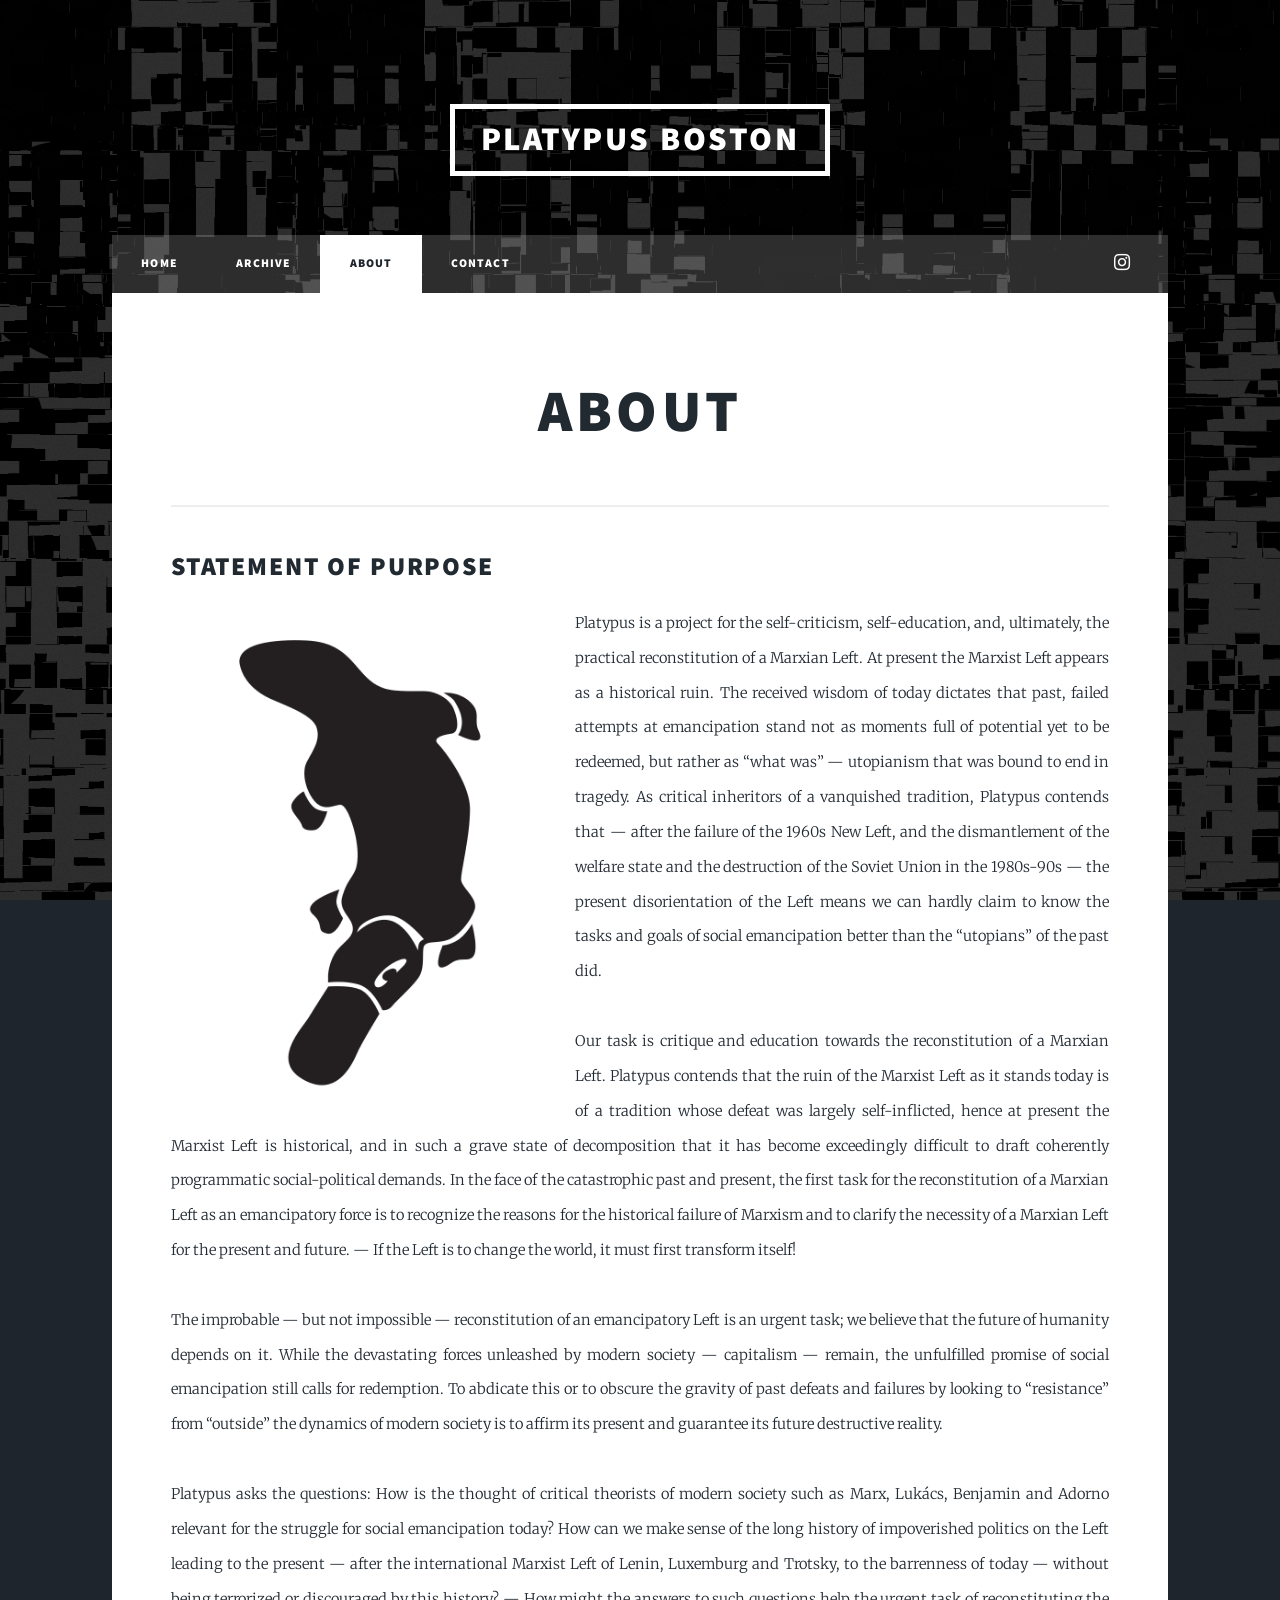
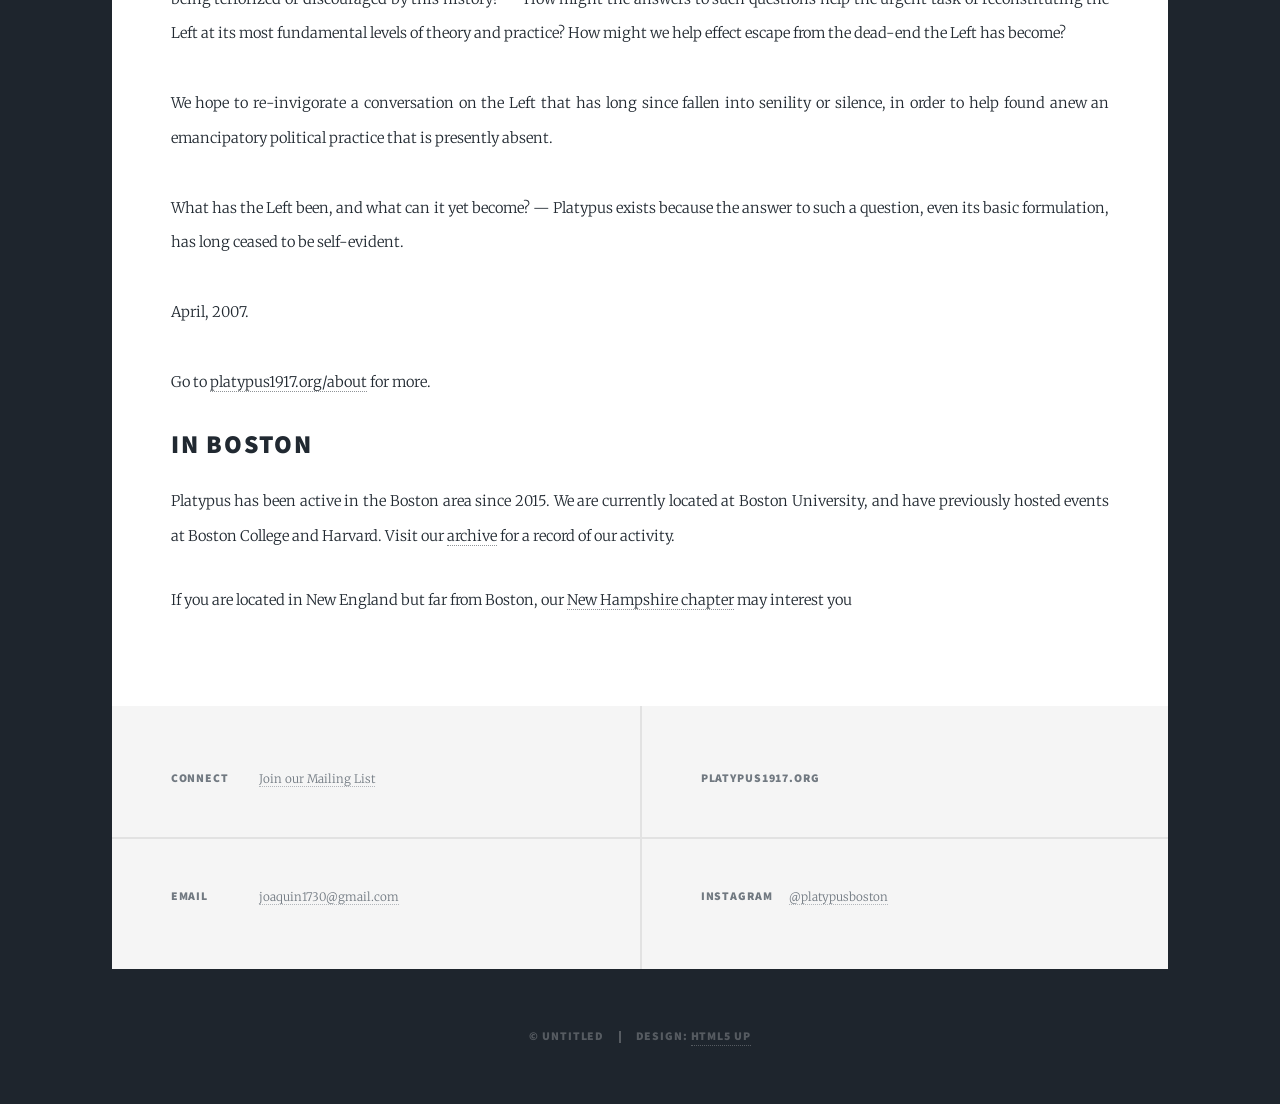
==== docs/about.html @ 0a71e9c9 "updated everything" ====
<!DOCTYPE HTML>
<!--
	Massively by HTML5 UP
	html5up.net | @ajlkn
	Free for personal and commercial use under the CCA 3.0 license (html5up.net/license)
-->
<html>
	<head>
		<title>Platypus Boston</title>
		<meta charset="utf-8" />
		<meta name="viewport" content="width=device-width, initial-scale=1, user-scalable=no" />
		<link rel="stylesheet" href="assets/css/main.css" />
		<noscript><link rel="stylesheet" href="assets/css/noscript.css" /></noscript>
		<link rel="icon" type="image/png" href="images/logo.png" />
	</head>
	<body class="is-preload">

		<!-- Wrapper -->
			<div id="wrapper">

				<!-- Header -->
					<header id="header">
						<a href="index.html" class="logo">Platypus Boston</a>
					</header>

				<!-- Nav -->
					<nav id="nav">
						<ul class="links">
							<li><a href="index.html">Home</a></li>
							<li><a href="archive1.html">Archive</a></li>
							<li class="active"><a href="about.html">About</a></li>
							<li><a href="contact.html">Contact</a></li>
						</ul>
						<ul class="icons">
							<li><a href="https://www.instagram.com/platypusboston/" class="icon brands fa-instagram"><span class="label">Instagram</span></a></li>
						</ul>
					</nav>

				<!-- Main -->
					<div id="main">

						<!-- Post -->
							<section class="post">
								<header class="major">
									<h1>About</h1>
								</header>
								<hr />
								<h2>Statement of Purpose</h2>
								<p>
									<span class="image left"><img src="images/logo.png" alt="" /></span>
									Platypus is a project for the self-criticism, self-education, and, ultimately, 
									the practical reconstitution of a Marxian Left. At present the Marxist Left 
									appears as a historical ruin. The received wisdom of today dictates that past,
									failed attempts at emancipation stand not as moments full of potential yet to 
									be redeemed, but rather as “what was” — utopianism that was bound to end in 
									tragedy. As critical inheritors of a vanquished tradition, Platypus contends 
									that — after the failure of the 1960s New Left, and the dismantlement of the 
									welfare state and the destruction of the Soviet Union in the 1980s-90s — the 
									present disorientation of the Left means we can hardly claim to know the tasks 
									and goals of social emancipation better than the “utopians” of the past did.
									</br></br>
									Our task is critique and education towards the reconstitution of a Marxian Left.
									Platypus contends that the ruin of the Marxist Left as it stands today is of a 
									tradition whose defeat was largely self-inflicted, hence at present the Marxist
									Left is historical, and in such a grave state of decomposition that it has 
									become exceedingly difficult to draft coherently programmatic social-political
									demands. In the face of the catastrophic past and present, the first task for
									the reconstitution of a Marxian Left as an emancipatory force is to 
									recognize the reasons for the historical failure of Marxism and to clarify 
									the necessity of a Marxian Left for the present and future. — If the Left is 
									to change the world, it must first transform itself!
									</br></br>
									The improbable — but not impossible — reconstitution of an emancipatory Left is
									an urgent task; we believe that the future of humanity depends on it. While the
									devastating forces unleashed by modern society — capitalism — remain, the 
									unfulfilled promise of social emancipation still calls for redemption. To 
									abdicate this or to obscure the gravity of past defeats and failures by looking 
									to “resistance” from “outside” the dynamics of modern society is to affirm its 
									present and guarantee its future destructive reality.
									</br></br>
									Platypus asks the questions: How is the thought of critical theorists of modern 
									society such as Marx, Lukács, Benjamin and Adorno relevant for the struggle for 
									social emancipation today? How can we make sense of the long history of 
									impoverished politics on the Left leading to the present — after the 
									international Marxist Left of Lenin, Luxemburg and Trotsky, to the barrenness of 
									today — without being terrorized or discouraged by this history? — How might the 
									answers to such questions help the urgent task of reconstituting the Left at its 
									most fundamental levels of theory and practice? How might we help effect escape 
									from the dead-end the Left has become?
									</br></br>
									We hope to re-invigorate a conversation on the Left that has long since fallen 
									into senility or silence, in order to help found anew an emancipatory political 
									practice that is presently absent.
									</br></br>
									What has the Left been, and what can it yet become? — Platypus exists because 
									the answer to such a question, even its basic formulation, has long ceased to be 
									self-evident.
									</br></br>
									April, 2007.
									</br></br>
									Go to <a href="https://https://platypus1917.org/about/">platypus1917.org/about</a> for more.
								</p>
								<h2>In Boston</h2>
								<p>Platypus has been active in the Boston area since 2015. We are currently located at Boston University, and have previously hosted events at Boston College and Harvard. Visit our <a href="archive1.html">archive</a> for a record of our activity.</p>
								<p>If you are located in New England but far from Boston, our <a href="https://www.instagram.com/platypusunh/">New Hampshire chapter</a> may interest you</p>
							</section>

					</div>

				<!-- Footer -->
					<footer id="footer">
						<section class="split contact">
							<section>
								<h3>Connect</h3>
								<p><a href="https://docs.google.com/forms/d/e/1FAIpQLSc48A53ioYq2Q9pGoOkRkRaK0dn1sQ_l1pMJr7D8Q74DlkW-g/viewform?usp=dialog">Join our Mailing List</a></p>
							</section>
							<section>
								<h3>Email</h3>
								<p><a href="mailto:joaquin1730@gmail.com">joaquin1730@gmail.com</a></p>
							</section>
						</section>
						<section class="split contact">
							<section>
								<h3><a href="https://platypus1917.org/">platypus1917.org</a></h3>
								<p><br /></p>
							</section>
							<section>
								<h3>Instagram</h3>
								<p><a href="https://www.instagram.com/platypusboston/">@platypusboston</a></p>
							</section>
						</section>
					</footer>

				<!-- Copyright -->
					<div id="copyright">
						<ul><li>&copy; Untitled</li><li>Design: <a href="https://html5up.net">HTML5 UP</a></li></ul>
					</div>

			</div>

		<!-- Scripts -->
			<script src="assets/js/jquery.min.js"></script>
			<script src="assets/js/jquery.scrollex.min.js"></script>
			<script src="assets/js/jquery.scrolly.min.js"></script>
			<script src="assets/js/browser.min.js"></script>
			<script src="assets/js/breakpoints.min.js"></script>
			<script src="assets/js/util.js"></script>
			<script src="assets/js/main.js"></script>

	</body>
</html>
---- docs/assets/css/main.css ----
@import url(fontawesome-all.min.css);
@import url("https://fonts.googleapis.com/css?family=Merriweather:300,700,300italic,700italic|Source+Sans+Pro:900");

/*
	Massively by HTML5 UP
	html5up.net | @ajlkn
	Free for personal and commercial use under the CCA 3.0 license (html5up.net/license)
*/

html, body, div, span, applet, object,
iframe, h1, h2, h3, h4, h5, h6, p, blockquote,
pre, a, abbr, acronym, address, big, cite,
code, del, dfn, em, img, ins, kbd, q, s, samp,
small, strike, strong, sub, sup, tt, var, b,
u, i, center, dl, dt, dd, ol, ul, li, fieldset,
form, label, legend, table, caption, tbody,
tfoot, thead, tr, th, td, article, aside,
canvas, details, embed, figure, figcaption,
footer, header, hgroup, menu, nav, output, ruby,
section, summary, time, mark, audio, video {
	margin: 0;
	padding: 0;
	border: 0;
	font-size: 100%;
	font: inherit;
	vertical-align: baseline;}

article, aside, details, figcaption, figure,
footer, header, hgroup, menu, nav, section {
	display: block;}

body {
	line-height: 1;
}

ol, ul {
	list-style: none;
}

blockquote, q {
	quotes: none;
}

	blockquote:before, blockquote:after, q:before, q:after {
		content: '';
		content: none;
	}

table {
	border-collapse: collapse;
	border-spacing: 0;
}

body {
	-webkit-text-size-adjust: none;
}

mark {
	background-color: transparent;
	color: inherit;
}

input::-moz-focus-inner {
	border: 0;
	padding: 0;
}

input, select, textarea {
	-moz-appearance: none;
	-webkit-appearance: none;
	-ms-appearance: none;
	appearance: none;
}

/* Basic */

	@-ms-viewport {
		width: device-width;
	}

	body {
		-ms-overflow-style: scrollbar;
	}

	@media screen and (max-width: 480px) {

		html, body {
			min-width: 320px;
		}

	}

	html {
		box-sizing: border-box;
	}

	*, *:before, *:after {
		box-sizing: inherit;
	}

	body {
		background-color: #1e252d;
	}

		body.is-preload *, body.is-preload *:before, body.is-preload *:after {
			-moz-animation: none !important;
			-webkit-animation: none !important;
			-ms-animation: none !important;
			animation: none !important;
			-moz-transition: none !important;
			-webkit-transition: none !important;
			-ms-transition: none !important;
			transition: none !important;
		}

/* Type */

	html {
		font-size: 16pt;
	}

		@media screen and (max-width: 1680px) {

			html {
				font-size: 12pt;
			}

		}

		@media screen and (max-width: 1280px) {

			html {
				font-size: 11pt;
			}

		}

		@media screen and (max-width: 360px) {

			html {
				font-size: 10pt;
			}

		}

	body {
		color: #212931;
	}

	body, input, select, textarea {
		font-family: "Merriweather", Georgia, serif;
		font-weight: 300;
		font-size: 1rem;
		line-height: 2.375;
	}

	a {
		-moz-transition: color 0.2s ease-in-out, background-color 0.2s ease-in-out, border-color 0.2s ease-in-out, box-shadow 0.2s ease-in-out;
		-webkit-transition: color 0.2s ease-in-out, background-color 0.2s ease-in-out, border-color 0.2s ease-in-out, box-shadow 0.2s ease-in-out;
		-ms-transition: color 0.2s ease-in-out, background-color 0.2s ease-in-out, border-color 0.2s ease-in-out, box-shadow 0.2s ease-in-out;
		transition: color 0.2s ease-in-out, background-color 0.2s ease-in-out, border-color 0.2s ease-in-out, box-shadow 0.2s ease-in-out;
		border-bottom: dotted 1px;
		text-decoration: none;
	}

		a:hover {
			border-bottom-color: transparent;
		}

	strong, b {
		font-weight: 600;
	}

	em, i {
		font-style: italic;
	}

	p {
		text-align: justify;
		margin: 0 0 2rem 0;
	}

	h1, h2, h3, h4, h5, h6 {
		font-family: "Source Sans Pro", Helvetica, sans-serif;
		font-weight: 900;
		line-height: 1.5;
		letter-spacing: 0.075em;
		text-transform: uppercase;
		margin: 0 0 1rem 0;
	}

		h1 a, h2 a, h3 a, h4 a, h5 a, h6 a {
			border-bottom: 0;
			color: inherit;
			text-decoration: none;
		}

	h1 {
		font-size: 4rem;
		line-height: 1.1;
		margin: 0 0 2rem 0;
	}

	h2 {
		font-size: 1.75rem;
		line-height: 1.3;
		margin: 0 0 1.5rem 0;
	}

	h3 {
		font-size: 1.25rem;
		margin: 0 0 1.5rem 0;
	}

	h4 {
		font-size: 1rem;
	}

	h5 {
		font-size: 0.9rem;
	}

	h6 {
		font-size: 0.8rem;
	}

	sub {
		font-size: 0.8rem;
		position: relative;
		top: 0.5rem;
	}

	sup {
		font-size: 0.8rem;
		position: relative;
		top: -0.5rem;
	}

	blockquote {
		border-left: solid 4px;
		font-style: italic;
		margin: 0 0 2rem 0;
		padding: 0.5rem 0 0.5rem 2rem;
	}

	code {
		border: solid 2px;
		font-family: "Courier New", monospace;
		font-size: 0.9rem;
		margin: 0 0.25rem;
		padding: 0.25rem 0.65rem;
	}

	pre {
		-webkit-overflow-scrolling: touch;
		font-family: "Courier New", monospace;
		font-size: 0.9rem;
		margin: 0 0 2rem 0;
	}

		pre code {
			display: block;
			line-height: 1.75;
			padding: 1rem 1.5rem;
			overflow-x: auto;
		}

	hr {
		border: 0;
		border-bottom: solid 2px;
		margin: 3rem 0;
	}

		hr.major {
			margin: 5rem 0;
		}

	.align-left {
		text-align: left;
	}

	.align-center {
		text-align: center;
	}

	.align-right {
		text-align: right;
	}

	input, select, textarea {
		color: #212931;
	}

	a {
		color: #212931;
		border-bottom-color: rgba(33, 41, 49, 0.5);
	}

		a:hover {
			border-bottom-color: transparent;
			color: #18bfef !important;
		}

	strong, b {
		color: #212931;
	}

	h1, h2, h3, h4, h5, h6 {
		color: #212931;
	}

	blockquote {
		border-left-color: #eeeeee;
	}

	code {
		background: rgba(220, 220, 220, 0.25);
		border-color: #eeeeee;
	}

	hr {
		border-bottom-color: #eeeeee;
	}

/* Row */

	.row {
		display: flex;
		flex-wrap: wrap;
		box-sizing: border-box;
		align-items: stretch;
	}

		.row > * {
			box-sizing: border-box;
		}

		.row.gtr-uniform > * > :last-child {
			margin-bottom: 0;
		}

		.row.aln-left {
			justify-content: flex-start;
		}

		.row.aln-center {
			justify-content: center;
		}

		.row.aln-right {
			justify-content: flex-end;
		}

		.row.aln-top {
			align-items: flex-start;
		}

		.row.aln-middle {
			align-items: center;
		}

		.row.aln-bottom {
			align-items: flex-end;
		}

		.row > .imp {
			order: -1;
		}

		.row > .col-1 {
			width: 8.33333%;
		}

		.row > .off-1 {
			margin-left: 8.33333%;
		}

		.row > .col-2 {
			width: 16.66667%;
		}

		.row > .off-2 {
			margin-left: 16.66667%;
		}

		.row > .col-3 {
			width: 25%;
		}

		.row > .off-3 {
			margin-left: 25%;
		}

		.row > .col-4 {
			width: 33.33333%;
		}

		.row > .off-4 {
			margin-left: 33.33333%;
		}

		.row > .col-5 {
			width: 41.66667%;
		}

		.row > .off-5 {
			margin-left: 41.66667%;
		}

		.row > .col-6 {
			width: 50%;
		}

		.row > .off-6 {
			margin-left: 50%;
		}

		.row > .col-7 {
			width: 58.33333%;
		}

		.row > .off-7 {
			margin-left: 58.33333%;
		}

		.row > .col-8 {
			width: 66.66667%;
		}

		.row > .off-8 {
			margin-left: 66.66667%;
		}

		.row > .col-9 {
			width: 75%;
		}

		.row > .off-9 {
			margin-left: 75%;
		}

		.row > .col-10 {
			width: 83.33333%;
		}

		.row > .off-10 {
			margin-left: 83.33333%;
		}

		.row > .col-11 {
			width: 91.66667%;
		}

		.row > .off-11 {
			margin-left: 91.66667%;
		}

		.row > .col-12 {
			width: 100%;
		}

		.row > .off-12 {
			margin-left: 100%;
		}

		.row.gtr-0 {
			margin-top: 0;
			margin-left: 0rem;
		}

			.row.gtr-0 > * {
				padding: 0 0 0 0rem;
			}

			.row.gtr-0.gtr-uniform {
				margin-top: 0rem;
			}

				.row.gtr-0.gtr-uniform > * {
					padding-top: 0rem;
				}

		.row.gtr-25 {
			margin-top: 0;
			margin-left: -0.375rem;
		}

			.row.gtr-25 > * {
				padding: 0 0 0 0.375rem;
			}

			.row.gtr-25.gtr-uniform {
				margin-top: -0.375rem;
			}

				.row.gtr-25.gtr-uniform > * {
					padding-top: 0.375rem;
				}

		.row.gtr-50 {
			margin-top: 0;
			margin-left: -0.75rem;
		}

			.row.gtr-50 > * {
				padding: 0 0 0 0.75rem;
			}

			.row.gtr-50.gtr-uniform {
				margin-top: -0.75rem;
			}

				.row.gtr-50.gtr-uniform > * {
					padding-top: 0.75rem;
				}

		.row {
			margin-top: 0;
			margin-left: -1.5rem;
		}

			.row > * {
				padding: 0 0 0 1.5rem;
			}

			.row.gtr-uniform {
				margin-top: -1.5rem;
			}

				.row.gtr-uniform > * {
					padding-top: 1.5rem;
				}

		.row.gtr-150 {
			margin-top: 0;
			margin-left: -2.25rem;
		}

			.row.gtr-150 > * {
				padding: 0 0 0 2.25rem;
			}

			.row.gtr-150.gtr-uniform {
				margin-top: -2.25rem;
			}

				.row.gtr-150.gtr-uniform > * {
					padding-top: 2.25rem;
				}

		.row.gtr-200 {
			margin-top: 0;
			margin-left: -3rem;
		}

			.row.gtr-200 > * {
				padding: 0 0 0 3rem;
			}

			.row.gtr-200.gtr-uniform {
				margin-top: -3rem;
			}

				.row.gtr-200.gtr-uniform > * {
					padding-top: 3rem;
				}

		@media screen and (max-width: 1680px) {

			.row {
				display: flex;
				flex-wrap: wrap;
				box-sizing: border-box;
				align-items: stretch;
			}

				.row > * {
					box-sizing: border-box;
				}

				.row.gtr-uniform > * > :last-child {
					margin-bottom: 0;
				}

				.row.aln-left {
					justify-content: flex-start;
				}

				.row.aln-center {
					justify-content: center;
				}

				.row.aln-right {
					justify-content: flex-end;
				}

				.row.aln-top {
					align-items: flex-start;
				}

				.row.aln-middle {
					align-items: center;
				}

				.row.aln-bottom {
					align-items: flex-end;
				}

				.row > .imp-xlarge {
					order: -1;
				}

				.row > .col-1-xlarge {
					width: 8.33333%;
				}

				.row > .off-1-xlarge {
					margin-left: 8.33333%;
				}

				.row > .col-2-xlarge {
					width: 16.66667%;
				}

				.row > .off-2-xlarge {
					margin-left: 16.66667%;
				}

				.row > .col-3-xlarge {
					width: 25%;
				}

				.row > .off-3-xlarge {
					margin-left: 25%;
				}

				.row > .col-4-xlarge {
					width: 33.33333%;
				}

				.row > .off-4-xlarge {
					margin-left: 33.33333%;
				}

				.row > .col-5-xlarge {
					width: 41.66667%;
				}

				.row > .off-5-xlarge {
					margin-left: 41.66667%;
				}

				.row > .col-6-xlarge {
					width: 50%;
				}

				.row > .off-6-xlarge {
					margin-left: 50%;
				}

				.row > .col-7-xlarge {
					width: 58.33333%;
				}

				.row > .off-7-xlarge {
					margin-left: 58.33333%;
				}

				.row > .col-8-xlarge {
					width: 66.66667%;
				}

				.row > .off-8-xlarge {
					margin-left: 66.66667%;
				}

				.row > .col-9-xlarge {
					width: 75%;
				}

				.row > .off-9-xlarge {
					margin-left: 75%;
				}

				.row > .col-10-xlarge {
					width: 83.33333%;
				}

				.row > .off-10-xlarge {
					margin-left: 83.33333%;
				}

				.row > .col-11-xlarge {
					width: 91.66667%;
				}

				.row > .off-11-xlarge {
					margin-left: 91.66667%;
				}

				.row > .col-12-xlarge {
					width: 100%;
				}

				.row > .off-12-xlarge {
					margin-left: 100%;
				}

				.row.gtr-0 {
					margin-top: 0;
					margin-left: 0rem;
				}

					.row.gtr-0 > * {
						padding: 0 0 0 0rem;
					}

					.row.gtr-0.gtr-uniform {
						margin-top: 0rem;
					}

						.row.gtr-0.gtr-uniform > * {
							padding-top: 0rem;
						}

				.row.gtr-25 {
					margin-top: 0;
					margin-left: -0.375rem;
				}

					.row.gtr-25 > * {
						padding: 0 0 0 0.375rem;
					}

					.row.gtr-25.gtr-uniform {
						margin-top: -0.375rem;
					}

						.row.gtr-25.gtr-uniform > * {
							padding-top: 0.375rem;
						}

				.row.gtr-50 {
					margin-top: 0;
					margin-left: -0.75rem;
				}

					.row.gtr-50 > * {
						padding: 0 0 0 0.75rem;
					}

					.row.gtr-50.gtr-uniform {
						margin-top: -0.75rem;
					}

						.row.gtr-50.gtr-uniform > * {
							padding-top: 0.75rem;
						}

				.row {
					margin-top: 0;
					margin-left: -1.5rem;
				}

					.row > * {
						padding: 0 0 0 1.5rem;
					}

					.row.gtr-uniform {
						margin-top: -1.5rem;
					}

						.row.gtr-uniform > * {
							padding-top: 1.5rem;
						}

				.row.gtr-150 {
					margin-top: 0;
					margin-left: -2.25rem;
				}

					.row.gtr-150 > * {
						padding: 0 0 0 2.25rem;
					}

					.row.gtr-150.gtr-uniform {
						margin-top: -2.25rem;
					}

						.row.gtr-150.gtr-uniform > * {
							padding-top: 2.25rem;
						}

				.row.gtr-200 {
					margin-top: 0;
					margin-left: -3rem;
				}

					.row.gtr-200 > * {
						padding: 0 0 0 3rem;
					}

					.row.gtr-200.gtr-uniform {
						margin-top: -3rem;
					}

						.row.gtr-200.gtr-uniform > * {
							padding-top: 3rem;
						}

		}

		@media screen and (max-width: 1280px) {

			.row {
				display: flex;
				flex-wrap: wrap;
				box-sizing: border-box;
				align-items: stretch;
			}

				.row > * {
					box-sizing: border-box;
				}

				.row.gtr-uniform > * > :last-child {
					margin-bottom: 0;
				}

				.row.aln-left {
					justify-content: flex-start;
				}

				.row.aln-center {
					justify-content: center;
				}

				.row.aln-right {
					justify-content: flex-end;
				}

				.row.aln-top {
					align-items: flex-start;
				}

				.row.aln-middle {
					align-items: center;
				}

				.row.aln-bottom {
					align-items: flex-end;
				}

				.row > .imp-large {
					order: -1;
				}

				.row > .col-1-large {
					width: 8.33333%;
				}

				.row > .off-1-large {
					margin-left: 8.33333%;
				}

				.row > .col-2-large {
					width: 16.66667%;
				}

				.row > .off-2-large {
					margin-left: 16.66667%;
				}

				.row > .col-3-large {
					width: 25%;
				}

				.row > .off-3-large {
					margin-left: 25%;
				}

				.row > .col-4-large {
					width: 33.33333%;
				}

				.row > .off-4-large {
					margin-left: 33.33333%;
				}

				.row > .col-5-large {
					width: 41.66667%;
				}

				.row > .off-5-large {
					margin-left: 41.66667%;
				}

				.row > .col-6-large {
					width: 50%;
				}

				.row > .off-6-large {
					margin-left: 50%;
				}

				.row > .col-7-large {
					width: 58.33333%;
				}

				.row > .off-7-large {
					margin-left: 58.33333%;
				}

				.row > .col-8-large {
					width: 66.66667%;
				}

				.row > .off-8-large {
					margin-left: 66.66667%;
				}

				.row > .col-9-large {
					width: 75%;
				}

				.row > .off-9-large {
					margin-left: 75%;
				}

				.row > .col-10-large {
					width: 83.33333%;
				}

				.row > .off-10-large {
					margin-left: 83.33333%;
				}

				.row > .col-11-large {
					width: 91.66667%;
				}

				.row > .off-11-large {
					margin-left: 91.66667%;
				}

				.row > .col-12-large {
					width: 100%;
				}

				.row > .off-12-large {
					margin-left: 100%;
				}

				.row.gtr-0 {
					margin-top: 0;
					margin-left: 0rem;
				}

					.row.gtr-0 > * {
						padding: 0 0 0 0rem;
					}

					.row.gtr-0.gtr-uniform {
						margin-top: 0rem;
					}

						.row.gtr-0.gtr-uniform > * {
							padding-top: 0rem;
						}

				.row.gtr-25 {
					margin-top: 0;
					margin-left: -0.375rem;
				}

					.row.gtr-25 > * {
						padding: 0 0 0 0.375rem;
					}

					.row.gtr-25.gtr-uniform {
						margin-top: -0.375rem;
					}

						.row.gtr-25.gtr-uniform > * {
							padding-top: 0.375rem;
						}

				.row.gtr-50 {
					margin-top: 0;
					margin-left: -0.75rem;
				}

					.row.gtr-50 > * {
						padding: 0 0 0 0.75rem;
					}

					.row.gtr-50.gtr-uniform {
						margin-top: -0.75rem;
					}

						.row.gtr-50.gtr-uniform > * {
							padding-top: 0.75rem;
						}

				.row {
					margin-top: 0;
					margin-left: -1.5rem;
				}

					.row > * {
						padding: 0 0 0 1.5rem;
					}

					.row.gtr-uniform {
						margin-top: -1.5rem;
					}

						.row.gtr-uniform > * {
							padding-top: 1.5rem;
						}

				.row.gtr-150 {
					margin-top: 0;
					margin-left: -2.25rem;
				}

					.row.gtr-150 > * {
						padding: 0 0 0 2.25rem;
					}

					.row.gtr-150.gtr-uniform {
						margin-top: -2.25rem;
					}

						.row.gtr-150.gtr-uniform > * {
							padding-top: 2.25rem;
						}

				.row.gtr-200 {
					margin-top: 0;
					margin-left: -3rem;
				}

					.row.gtr-200 > * {
						padding: 0 0 0 3rem;
					}

					.row.gtr-200.gtr-uniform {
						margin-top: -3rem;
					}

						.row.gtr-200.gtr-uniform > * {
							padding-top: 3rem;
						}

		}

		@media screen and (max-width: 980px) {

			.row {
				display: flex;
				flex-wrap: wrap;
				box-sizing: border-box;
				align-items: stretch;
			}

				.row > * {
					box-sizing: border-box;
				}

				.row.gtr-uniform > * > :last-child {
					margin-bottom: 0;
				}

				.row.aln-left {
					justify-content: flex-start;
				}

				.row.aln-center {
					justify-content: center;
				}

				.row.aln-right {
					justify-content: flex-end;
				}

				.row.aln-top {
					align-items: flex-start;
				}

				.row.aln-middle {
					align-items: center;
				}

				.row.aln-bottom {
					align-items: flex-end;
				}

				.row > .imp-medium {
					order: -1;
				}

				.row > .col-1-medium {
					width: 8.33333%;
				}

				.row > .off-1-medium {
					margin-left: 8.33333%;
				}

				.row > .col-2-medium {
					width: 16.66667%;
				}

				.row > .off-2-medium {
					margin-left: 16.66667%;
				}

				.row > .col-3-medium {
					width: 25%;
				}

				.row > .off-3-medium {
					margin-left: 25%;
				}

				.row > .col-4-medium {
					width: 33.33333%;
				}

				.row > .off-4-medium {
					margin-left: 33.33333%;
				}

				.row > .col-5-medium {
					width: 41.66667%;
				}

				.row > .off-5-medium {
					margin-left: 41.66667%;
				}

				.row > .col-6-medium {
					width: 50%;
				}

				.row > .off-6-medium {
					margin-left: 50%;
				}

				.row > .col-7-medium {
					width: 58.33333%;
				}

				.row > .off-7-medium {
					margin-left: 58.33333%;
				}

				.row > .col-8-medium {
					width: 66.66667%;
				}

				.row > .off-8-medium {
					margin-left: 66.66667%;
				}

				.row > .col-9-medium {
					width: 75%;
				}

				.row > .off-9-medium {
					margin-left: 75%;
				}

				.row > .col-10-medium {
					width: 83.33333%;
				}

				.row > .off-10-medium {
					margin-left: 83.33333%;
				}

				.row > .col-11-medium {
					width: 91.66667%;
				}

				.row > .off-11-medium {
					margin-left: 91.66667%;
				}

				.row > .col-12-medium {
					width: 100%;
				}

				.row > .off-12-medium {
					margin-left: 100%;
				}

				.row.gtr-0 {
					margin-top: 0;
					margin-left: 0rem;
				}

					.row.gtr-0 > * {
						padding: 0 0 0 0rem;
					}

					.row.gtr-0.gtr-uniform {
						margin-top: 0rem;
					}

						.row.gtr-0.gtr-uniform > * {
							padding-top: 0rem;
						}

				.row.gtr-25 {
					margin-top: 0;
					margin-left: -0.375rem;
				}

					.row.gtr-25 > * {
						padding: 0 0 0 0.375rem;
					}

					.row.gtr-25.gtr-uniform {
						margin-top: -0.375rem;
					}

						.row.gtr-25.gtr-uniform > * {
							padding-top: 0.375rem;
						}

				.row.gtr-50 {
					margin-top: 0;
					margin-left: -0.75rem;
				}

					.row.gtr-50 > * {
						padding: 0 0 0 0.75rem;
					}

					.row.gtr-50.gtr-uniform {
						margin-top: -0.75rem;
					}

						.row.gtr-50.gtr-uniform > * {
							padding-top: 0.75rem;
						}

				.row {
					margin-top: 0;
					margin-left: -1.5rem;
				}

					.row > * {
						padding: 0 0 0 1.5rem;
					}

					.row.gtr-uniform {
						margin-top: -1.5rem;
					}

						.row.gtr-uniform > * {
							padding-top: 1.5rem;
						}

				.row.gtr-150 {
					margin-top: 0;
					margin-left: -2.25rem;
				}

					.row.gtr-150 > * {
						padding: 0 0 0 2.25rem;
					}

					.row.gtr-150.gtr-uniform {
						margin-top: -2.25rem;
					}

						.row.gtr-150.gtr-uniform > * {
							padding-top: 2.25rem;
						}

				.row.gtr-200 {
					margin-top: 0;
					margin-left: -3rem;
				}

					.row.gtr-200 > * {
						padding: 0 0 0 3rem;
					}

					.row.gtr-200.gtr-uniform {
						margin-top: -3rem;
					}

						.row.gtr-200.gtr-uniform > * {
							padding-top: 3rem;
						}

		}

		@media screen and (max-width: 736px) {

			.row {
				display: flex;
				flex-wrap: wrap;
				box-sizing: border-box;
				align-items: stretch;
			}

				.row > * {
					box-sizing: border-box;
				}

				.row.gtr-uniform > * > :last-child {
					margin-bottom: 0;
				}

				.row.aln-left {
					justify-content: flex-start;
				}

				.row.aln-center {
					justify-content: center;
				}

				.row.aln-right {
					justify-content: flex-end;
				}

				.row.aln-top {
					align-items: flex-start;
				}

				.row.aln-middle {
					align-items: center;
				}

				.row.aln-bottom {
					align-items: flex-end;
				}

				.row > .imp-small {
					order: -1;
				}

				.row > .col-1-small {
					width: 8.33333%;
				}

				.row > .off-1-small {
					margin-left: 8.33333%;
				}

				.row > .col-2-small {
					width: 16.66667%;
				}

				.row > .off-2-small {
					margin-left: 16.66667%;
				}

				.row > .col-3-small {
					width: 25%;
				}

				.row > .off-3-small {
					margin-left: 25%;
				}

				.row > .col-4-small {
					width: 33.33333%;
				}

				.row > .off-4-small {
					margin-left: 33.33333%;
				}

				.row > .col-5-small {
					width: 41.66667%;
				}

				.row > .off-5-small {
					margin-left: 41.66667%;
				}

				.row > .col-6-small {
					width: 50%;
				}

				.row > .off-6-small {
					margin-left: 50%;
				}

				.row > .col-7-small {
					width: 58.33333%;
				}

				.row > .off-7-small {
					margin-left: 58.33333%;
				}

				.row > .col-8-small {
					width: 66.66667%;
				}

				.row > .off-8-small {
					margin-left: 66.66667%;
				}

				.row > .col-9-small {
					width: 75%;
				}

				.row > .off-9-small {
					margin-left: 75%;
				}

				.row > .col-10-small {
					width: 83.33333%;
				}

				.row > .off-10-small {
					margin-left: 83.33333%;
				}

				.row > .col-11-small {
					width: 91.66667%;
				}

				.row > .off-11-small {
					margin-left: 91.66667%;
				}

				.row > .col-12-small {
					width: 100%;
				}

				.row > .off-12-small {
					margin-left: 100%;
				}

				.row.gtr-0 {
					margin-top: 0;
					margin-left: 0rem;
				}

					.row.gtr-0 > * {
						padding: 0 0 0 0rem;
					}

					.row.gtr-0.gtr-uniform {
						margin-top: 0rem;
					}

						.row.gtr-0.gtr-uniform > * {
							padding-top: 0rem;
						}

				.row.gtr-25 {
					margin-top: 0;
					margin-left: -0.375rem;
				}

					.row.gtr-25 > * {
						padding: 0 0 0 0.375rem;
					}

					.row.gtr-25.gtr-uniform {
						margin-top: -0.375rem;
					}

						.row.gtr-25.gtr-uniform > * {
							padding-top: 0.375rem;
						}

				.row.gtr-50 {
					margin-top: 0;
					margin-left: -0.75rem;
				}

					.row.gtr-50 > * {
						padding: 0 0 0 0.75rem;
					}

					.row.gtr-50.gtr-uniform {
						margin-top: -0.75rem;
					}

						.row.gtr-50.gtr-uniform > * {
							padding-top: 0.75rem;
						}

				.row {
					margin-top: 0;
					margin-left: -1.5rem;
				}

					.row > * {
						padding: 0 0 0 1.5rem;
					}

					.row.gtr-uniform {
						margin-top: -1.5rem;
					}

						.row.gtr-uniform > * {
							padding-top: 1.5rem;
						}

				.row.gtr-150 {
					margin-top: 0;
					margin-left: -2.25rem;
				}

					.row.gtr-150 > * {
						padding: 0 0 0 2.25rem;
					}

					.row.gtr-150.gtr-uniform {
						margin-top: -2.25rem;
					}

						.row.gtr-150.gtr-uniform > * {
							padding-top: 2.25rem;
						}

				.row.gtr-200 {
					margin-top: 0;
					margin-left: -3rem;
				}

					.row.gtr-200 > * {
						padding: 0 0 0 3rem;
					}

					.row.gtr-200.gtr-uniform {
						margin-top: -3rem;
					}

						.row.gtr-200.gtr-uniform > * {
							padding-top: 3rem;
						}

		}

		@media screen and (max-width: 480px) {

			.row {
				display: flex;
				flex-wrap: wrap;
				box-sizing: border-box;
				align-items: stretch;
			}

				.row > * {
					box-sizing: border-box;
				}

				.row.gtr-uniform > * > :last-child {
					margin-bottom: 0;
				}

				.row.aln-left {
					justify-content: flex-start;
				}

				.row.aln-center {
					justify-content: center;
				}

				.row.aln-right {
					justify-content: flex-end;
				}

				.row.aln-top {
					align-items: flex-start;
				}

				.row.aln-middle {
					align-items: center;
				}

				.row.aln-bottom {
					align-items: flex-end;
				}

				.row > .imp-xsmall {
					order: -1;
				}

				.row > .col-1-xsmall {
					width: 8.33333%;
				}

				.row > .off-1-xsmall {
					margin-left: 8.33333%;
				}

				.row > .col-2-xsmall {
					width: 16.66667%;
				}

				.row > .off-2-xsmall {
					margin-left: 16.66667%;
				}

				.row > .col-3-xsmall {
					width: 25%;
				}

				.row > .off-3-xsmall {
					margin-left: 25%;
				}

				.row > .col-4-xsmall {
					width: 33.33333%;
				}

				.row > .off-4-xsmall {
					margin-left: 33.33333%;
				}

				.row > .col-5-xsmall {
					width: 41.66667%;
				}

				.row > .off-5-xsmall {
					margin-left: 41.66667%;
				}

				.row > .col-6-xsmall {
					width: 50%;
				}

				.row > .off-6-xsmall {
					margin-left: 50%;
				}

				.row > .col-7-xsmall {
					width: 58.33333%;
				}

				.row > .off-7-xsmall {
					margin-left: 58.33333%;
				}

				.row > .col-8-xsmall {
					width: 66.66667%;
				}

				.row > .off-8-xsmall {
					margin-left: 66.66667%;
				}

				.row > .col-9-xsmall {
					width: 75%;
				}

				.row > .off-9-xsmall {
					margin-left: 75%;
				}

				.row > .col-10-xsmall {
					width: 83.33333%;
				}

				.row > .off-10-xsmall {
					margin-left: 83.33333%;
				}

				.row > .col-11-xsmall {
					width: 91.66667%;
				}

				.row > .off-11-xsmall {
					margin-left: 91.66667%;
				}

				.row > .col-12-xsmall {
					width: 100%;
				}

				.row > .off-12-xsmall {
					margin-left: 100%;
				}

				.row.gtr-0 {
					margin-top: 0;
					margin-left: 0rem;
				}

					.row.gtr-0 > * {
						padding: 0 0 0 0rem;
					}

					.row.gtr-0.gtr-uniform {
						margin-top: 0rem;
					}

						.row.gtr-0.gtr-uniform > * {
							padding-top: 0rem;
						}

				.row.gtr-25 {
					margin-top: 0;
					margin-left: -0.375rem;
				}

					.row.gtr-25 > * {
						padding: 0 0 0 0.375rem;
					}

					.row.gtr-25.gtr-uniform {
						margin-top: -0.375rem;
					}

						.row.gtr-25.gtr-uniform > * {
							padding-top: 0.375rem;
						}

				.row.gtr-50 {
					margin-top: 0;
					margin-left: -0.75rem;
				}

					.row.gtr-50 > * {
						padding: 0 0 0 0.75rem;
					}

					.row.gtr-50.gtr-uniform {
						margin-top: -0.75rem;
					}

						.row.gtr-50.gtr-uniform > * {
							padding-top: 0.75rem;
						}

				.row {
					margin-top: 0;
					margin-left: -1.5rem;
				}

					.row > * {
						padding: 0 0 0 1.5rem;
					}

					.row.gtr-uniform {
						margin-top: -1.5rem;
					}

						.row.gtr-uniform > * {
							padding-top: 1.5rem;
						}

				.row.gtr-150 {
					margin-top: 0;
					margin-left: -2.25rem;
				}

					.row.gtr-150 > * {
						padding: 0 0 0 2.25rem;
					}

					.row.gtr-150.gtr-uniform {
						margin-top: -2.25rem;
					}

						.row.gtr-150.gtr-uniform > * {
							padding-top: 2.25rem;
						}

				.row.gtr-200 {
					margin-top: 0;
					margin-left: -3rem;
				}

					.row.gtr-200 > * {
						padding: 0 0 0 3rem;
					}

					.row.gtr-200.gtr-uniform {
						margin-top: -3rem;
					}

						.row.gtr-200.gtr-uniform > * {
							padding-top: 3rem;
						}

		}

		@media screen and (max-width: 360px) {

			.row {
				display: flex;
				flex-wrap: wrap;
				box-sizing: border-box;
				align-items: stretch;
			}

				.row > * {
					box-sizing: border-box;
				}

				.row.gtr-uniform > * > :last-child {
					margin-bottom: 0;
				}

				.row.aln-left {
					justify-content: flex-start;
				}

				.row.aln-center {
					justify-content: center;
				}

				.row.aln-right {
					justify-content: flex-end;
				}

				.row.aln-top {
					align-items: flex-start;
				}

				.row.aln-middle {
					align-items: center;
				}

				.row.aln-bottom {
					align-items: flex-end;
				}

				.row > .imp-xxsmall {
					order: -1;
				}

				.row > .col-1-xxsmall {
					width: 8.33333%;
				}

				.row > .off-1-xxsmall {
					margin-left: 8.33333%;
				}

				.row > .col-2-xxsmall {
					width: 16.66667%;
				}

				.row > .off-2-xxsmall {
					margin-left: 16.66667%;
				}

				.row > .col-3-xxsmall {
					width: 25%;
				}

				.row > .off-3-xxsmall {
					margin-left: 25%;
				}

				.row > .col-4-xxsmall {
					width: 33.33333%;
				}

				.row > .off-4-xxsmall {
					margin-left: 33.33333%;
				}

				.row > .col-5-xxsmall {
					width: 41.66667%;
				}

				.row > .off-5-xxsmall {
					margin-left: 41.66667%;
				}

				.row > .col-6-xxsmall {
					width: 50%;
				}

				.row > .off-6-xxsmall {
					margin-left: 50%;
				}

				.row > .col-7-xxsmall {
					width: 58.33333%;
				}

				.row > .off-7-xxsmall {
					margin-left: 58.33333%;
				}

				.row > .col-8-xxsmall {
					width: 66.66667%;
				}

				.row > .off-8-xxsmall {
					margin-left: 66.66667%;
				}

				.row > .col-9-xxsmall {
					width: 75%;
				}

				.row > .off-9-xxsmall {
					margin-left: 75%;
				}

				.row > .col-10-xxsmall {
					width: 83.33333%;
				}

				.row > .off-10-xxsmall {
					margin-left: 83.33333%;
				}

				.row > .col-11-xxsmall {
					width: 91.66667%;
				}

				.row > .off-11-xxsmall {
					margin-left: 91.66667%;
				}

				.row > .col-12-xxsmall {
					width: 100%;
				}

				.row > .off-12-xxsmall {
					margin-left: 100%;
				}

				.row.gtr-0 {
					margin-top: 0;
					margin-left: 0rem;
				}

					.row.gtr-0 > * {
						padding: 0 0 0 0rem;
					}

					.row.gtr-0.gtr-uniform {
						margin-top: 0rem;
					}

						.row.gtr-0.gtr-uniform > * {
							padding-top: 0rem;
						}

				.row.gtr-25 {
					margin-top: 0;
					margin-left: -0.375rem;
				}

					.row.gtr-25 > * {
						padding: 0 0 0 0.375rem;
					}

					.row.gtr-25.gtr-uniform {
						margin-top: -0.375rem;
					}

						.row.gtr-25.gtr-uniform > * {
							padding-top: 0.375rem;
						}

				.row.gtr-50 {
					margin-top: 0;
					margin-left: -0.75rem;
				}

					.row.gtr-50 > * {
						padding: 0 0 0 0.75rem;
					}

					.row.gtr-50.gtr-uniform {
						margin-top: -0.75rem;
					}

						.row.gtr-50.gtr-uniform > * {
							padding-top: 0.75rem;
						}

				.row {
					margin-top: 0;
					margin-left: -1.5rem;
				}

					.row > * {
						padding: 0 0 0 1.5rem;
					}

					.row.gtr-uniform {
						margin-top: -1.5rem;
					}

						.row.gtr-uniform > * {
							padding-top: 1.5rem;
						}

				.row.gtr-150 {
					margin-top: 0;
					margin-left: -2.25rem;
				}

					.row.gtr-150 > * {
						padding: 0 0 0 2.25rem;
					}

					.row.gtr-150.gtr-uniform {
						margin-top: -2.25rem;
					}

						.row.gtr-150.gtr-uniform > * {
							padding-top: 2.25rem;
						}

				.row.gtr-200 {
					margin-top: 0;
					margin-left: -3rem;
				}

					.row.gtr-200 > * {
						padding: 0 0 0 3rem;
					}

					.row.gtr-200.gtr-uniform {
						margin-top: -3rem;
					}

						.row.gtr-200.gtr-uniform > * {
							padding-top: 3rem;
						}

		}

/* Box */

	.box {
		border: solid 2px;
		margin-bottom: 2rem;
		padding: 1.5rem;
	}

		.box > :last-child,
		.box > :last-child > :last-child,
		.box > :last-child > :last-child > :last-child {
			margin-bottom: 0;
		}

		.box.alt {
			border: 0;
			border-radius: 0;
			padding: 0;
		}

	.box {
		border-color: #eeeeee;
	}

/* Button */

	input[type="submit"],
	input[type="reset"],
	input[type="button"],
	button,
	.button {
		-moz-appearance: none;
		-webkit-appearance: none;
		-ms-appearance: none;
		appearance: none;
		-moz-transition: background-color 0.2s ease-in-out, box-shadow 0.2s ease-in-out, color 0.2s ease-in-out;
		-webkit-transition: background-color 0.2s ease-in-out, box-shadow 0.2s ease-in-out, color 0.2s ease-in-out;
		-ms-transition: background-color 0.2s ease-in-out, box-shadow 0.2s ease-in-out, color 0.2s ease-in-out;
		transition: background-color 0.2s ease-in-out, box-shadow 0.2s ease-in-out, color 0.2s ease-in-out;
		border: 0;
		border-radius: 0;
		cursor: pointer;
		display: inline-block;
		font-family: "Source Sans Pro", Helvetica, sans-serif;
		font-size: 0.8rem;
		font-weight: 900;
		letter-spacing: 0.075em;
		height: 3rem;
		line-height: 3rem;
		padding: 0 2rem;
		text-align: center;
		text-decoration: none;
		text-transform: uppercase;
		white-space: nowrap;
	}

		input[type="submit"].icon:before,
		input[type="reset"].icon:before,
		input[type="button"].icon:before,
		button.icon:before,
		.button.icon:before {
			margin-right: 0.5rem;
		}

		input[type="submit"].icon.solo,
		input[type="reset"].icon.solo,
		input[type="button"].icon.solo,
		button.icon.solo,
		.button.icon.solo {
			position: relative;
			width: 4rem;
			height: 4rem;
			line-height: 4rem;
			border-radius: 4rem;
			text-indent: 4rem;
			overflow: hidden;
			padding: 0;
			white-space: nowrap;
		}

			input[type="submit"].icon.solo:before,
			input[type="reset"].icon.solo:before,
			input[type="button"].icon.solo:before,
			button.icon.solo:before,
			.button.icon.solo:before {
				position: absolute;
				display: block;
				top: 0;
				left: 0;
				width: inherit;
				height: inherit;
				line-height: inherit;
				font-size: 1.25rem;
				margin-right: 0;
				text-align: center;
				text-indent: 0;
			}

		input[type="submit"].fit,
		input[type="reset"].fit,
		input[type="button"].fit,
		button.fit,
		.button.fit {
			width: 100%;
		}

		input[type="submit"].small,
		input[type="reset"].small,
		input[type="button"].small,
		button.small,
		.button.small {
			font-size: 0.7rem;
			height: 2.5rem;
			line-height: 2.5rem;
			padding: 0 1.5rem;
		}

		input[type="submit"].large,
		input[type="reset"].large,
		input[type="button"].large,
		button.large,
		.button.large {
			font-size: 0.9rem;
			height: 3.5rem;
			line-height: 3.5rem;
			padding: 0 2.75rem;
		}

		@media screen and (max-width: 980px) {

			input[type="submit"],
			input[type="reset"],
			input[type="button"],
			button,
			.button {
				font-size: 0.9rem;
				height: 3.25rem;
				line-height: 3.25rem;
			}

				input[type="submit"].large,
				input[type="reset"].large,
				input[type="button"].large,
				button.large,
				.button.large {
					font-size: 1rem;
					height: 3.75rem;
					line-height: 3.75rem;
				}

		}

		input[type="submit"].disabled, input[type="submit"]:disabled,
		input[type="reset"].disabled,
		input[type="reset"]:disabled,
		input[type="button"].disabled,
		input[type="button"]:disabled,
		button.disabled,
		button:disabled,
		.button.disabled,
		.button:disabled {
			pointer-events: none;
			opacity: 0.25;
		}

	input[type="submit"],
	input[type="reset"],
	input[type="button"],
	button,
	.button {
		background-color: transparent;
		box-shadow: inset 0 0 0 2px #212931;
		color: #212931 !important;
	}

		input[type="submit"]:hover,
		input[type="reset"]:hover,
		input[type="button"]:hover,
		button:hover,
		.button:hover {
			box-shadow: inset 0 0 0 2px #18bfef;
			color: #18bfef !important;
		}

		input[type="submit"].primary,
		input[type="reset"].primary,
		input[type="button"].primary,
		button.primary,
		.button.primary {
			background-color: #212931;
			box-shadow: none;
			color: #ffffff !important;
		}

			input[type="submit"].primary:hover,
			input[type="reset"].primary:hover,
			input[type="button"].primary:hover,
			button.primary:hover,
			.button.primary:hover {
				background-color: #18bfef;
			}

/* Form */

	form {
		margin: 0 0 2rem 0;
	}

		form > :last-child {
			margin-bottom: 0;
		}

		form > .fields {
			display: -moz-flex;
			display: -webkit-flex;
			display: -ms-flex;
			display: flex;
			-moz-flex-wrap: wrap;
			-webkit-flex-wrap: wrap;
			-ms-flex-wrap: wrap;
			flex-wrap: wrap;
			width: calc(100% + 3rem);
			margin: -1.5rem 0 2rem -1.5rem;
		}

			form > .fields > .field {
				-moz-flex-grow: 0;
				-webkit-flex-grow: 0;
				-ms-flex-grow: 0;
				flex-grow: 0;
				-moz-flex-shrink: 0;
				-webkit-flex-shrink: 0;
				-ms-flex-shrink: 0;
				flex-shrink: 0;
				padding: 1.5rem 0 0 1.5rem;
				width: calc(100% - 1.5rem);
			}

				form > .fields > .field.half {
					width: calc(50% - 0.75rem);
				}

				form > .fields > .field.third {
					width: calc(100%/3 - 0.5rem);
				}

				form > .fields > .field.quarter {
					width: calc(25% - 0.375rem);
				}

		@media screen and (max-width: 480px) {

			form > .fields {
				width: calc(100% + 3rem);
				margin: -1.5rem 0 2rem -1.5rem;
			}

				form > .fields > .field {
					padding: 1.5rem 0 0 1.5rem;
					width: calc(100% - 1.5rem);
				}

					form > .fields > .field.half {
						width: calc(100% - 1.5rem);
					}

					form > .fields > .field.third {
						width: calc(100% - 1.5rem);
					}

					form > .fields > .field.quarter {
						width: calc(100% - 1.5rem);
					}

		}

	label {
		display: block;
		font-family: "Source Sans Pro", Helvetica, sans-serif;
		font-weight: 900;
		line-height: 1.5;
		letter-spacing: 0.075em;
		font-size: 0.8rem;
		text-transform: uppercase;
		margin: 0 0 0.75rem 0;
	}

		@media screen and (max-width: 980px) {

			label {
				font-size: 0.9rem;
			}

		}

	input[type="text"],
	input[type="password"],
	input[type="email"],
	select,
	textarea {
		-moz-appearance: none;
		-webkit-appearance: none;
		-ms-appearance: none;
		appearance: none;
		background: transparent;
		border-radius: 0;
		border: solid 2px;
		color: inherit;
		display: block;
		outline: 0;
		padding: 0 1rem;
		text-decoration: none;
		width: 100%;
	}

		input[type="text"]:invalid,
		input[type="password"]:invalid,
		input[type="email"]:invalid,
		select:invalid,
		textarea:invalid {
			box-shadow: none;
		}

	select {
		background-size: 1.25rem;
		background-repeat: no-repeat;
		background-position: calc(100% - 1rem) center;
		height: 3rem;
		padding-right: 3rem;
		text-overflow: ellipsis;
	}

		select:focus::-ms-value {
			background-color: transparent;
		}

		select::-ms-expand {
			display: none;
		}

	input[type="text"],
	input[type="password"],
	input[type="email"],
	select {
		height: 3rem;
	}

	textarea {
		padding: 0.75rem 1rem;
	}

	input[type="checkbox"],
	input[type="radio"] {
		-moz-appearance: none;
		-webkit-appearance: none;
		-ms-appearance: none;
		appearance: none;
		display: block;
		float: left;
		margin-right: -2rem;
		opacity: 0;
		width: 1rem;
		z-index: -1;
	}

		input[type="checkbox"] + label,
		input[type="radio"] + label {
			text-decoration: none;
			cursor: pointer;
			display: inline-block;
			font-size: 1rem;
			letter-spacing: 0;
			font-family: "Merriweather", Georgia, serif;
			text-transform: none;
			font-weight: 300;
			padding-left: 2.8rem;
			padding-right: 1rem;
			position: relative;
		}

			input[type="checkbox"] + label:before,
			input[type="radio"] + label:before {
				-moz-osx-font-smoothing: grayscale;
				-webkit-font-smoothing: antialiased;
				display: inline-block;
				font-style: normal;
				font-variant: normal;
				text-rendering: auto;
				line-height: 1;
				text-transform: none !important;
				font-family: 'Font Awesome 5 Free';
				font-weight: 900;
			}

			input[type="checkbox"] + label:before,
			input[type="radio"] + label:before {
				border-radius: 0;
				border: solid 2px;
				content: '';
				display: inline-block;
				font-size: 0.8rem;
				height: 1.8rem;
				left: 0;
				line-height: 1.65rem;
				position: absolute;
				text-align: center;
				top: -0.125rem;
				width: 1.8rem;
			}

		input[type="checkbox"]:checked + label:before,
		input[type="radio"]:checked + label:before {
			content: '\f00c';
		}

	input[type="checkbox"] + label:before {
		border-radius: 0;
	}

	input[type="radio"] + label:before {
		border-radius: 100%;
	}

	::-webkit-input-placeholder {
		opacity: 1.0;
	}

	:-moz-placeholder {
		opacity: 1.0;
	}

	::-moz-placeholder {
		opacity: 1.0;
	}

	:-ms-input-placeholder {
		opacity: 1.0;
	}

	label {
		color: #212931;
	}

	input[type="text"],
	input[type="password"],
	input[type="email"],
	select,
	textarea {
		border-color: #eeeeee;
	}

		input[type="text"]:focus,
		input[type="password"]:focus,
		input[type="email"]:focus,
		select:focus,
		textarea:focus {
			border-color: #18bfef;
		}

	select {
		background-image: url("data:image/svg+xml;charset=utf8,%3Csvg xmlns='http://www.w3.org/2000/svg' width='40' height='40' preserveAspectRatio='none' viewBox='0 0 40 40'%3E%3Cpath d='M9.4,12.3l10.4,10.4l10.4-10.4c0.2-0.2,0.5-0.4,0.9-0.4c0.3,0,0.6,0.1,0.9,0.4l3.3,3.3c0.2,0.2,0.4,0.5,0.4,0.9 c0,0.4-0.1,0.6-0.4,0.9L20.7,31.9c-0.2,0.2-0.5,0.4-0.9,0.4c-0.3,0-0.6-0.1-0.9-0.4L4.3,17.3c-0.2-0.2-0.4-0.5-0.4-0.9 c0-0.4,0.1-0.6,0.4-0.9l3.3-3.3c0.2-0.2,0.5-0.4,0.9-0.4S9.1,12.1,9.4,12.3z' fill='%23eeeeee' /%3E%3C/svg%3E");
	}

		select option {
			background-color: #ffffff;
			color: #212931;
		}

	.select-wrapper:before {
		color: #eeeeee;
	}

	input[type="checkbox"] + label,
	input[type="radio"] + label {
		color: #212931;
	}

		input[type="checkbox"] + label:before,
		input[type="radio"] + label:before {
			border-color: #eeeeee;
		}

	input[type="checkbox"]:checked + label:before,
	input[type="radio"]:checked + label:before {
		background-color: #212931;
		border-color: #212931;
		color: #ffffff;
	}

	input[type="checkbox"]:focus + label:before,
	input[type="radio"]:focus + label:before {
		border-color: #18bfef;
	}

	::-webkit-input-placeholder {
		color: #909498 !important;
	}

	:-moz-placeholder {
		color: #909498 !important;
	}

	::-moz-placeholder {
		color: #909498 !important;
	}

	:-ms-input-placeholder {
		color: #909498 !important;
	}

	.formerize-placeholder {
		color: #909498 !important;
	}

/* Icon */

	.icon {
		text-decoration: none;
		border-bottom: none;
		position: relative;
	}

		.icon:before {
			-moz-osx-font-smoothing: grayscale;
			-webkit-font-smoothing: antialiased;
			display: inline-block;
			font-style: normal;
			font-variant: normal;
			text-rendering: auto;
			line-height: 1;
			text-transform: none !important;
			font-family: 'Font Awesome 5 Free';
			font-weight: 400;
		}

		.icon > .label {
			display: none;
		}

		.icon:before {
			line-height: inherit;
		}

		.icon.solid:before {
			font-weight: 900;
		}

		.icon.brands:before {
			font-family: 'Font Awesome 5 Brands';
		}

/* Image */

	.image {
		border: 0;
		display: inline-block;
		position: relative;
	}

		.image img {
			display: block;
		}

		.image.left, .image.right {
			max-width: 40%;
		}

			.image.left img, .image.right img {
				width: 100%;
			}

		.image.left {
			float: left;
			margin: 0 2rem 2rem 0;
			top: 0.75rem;
		}

		.image.right {
			float: right;
			margin: 0 0 2rem 2rem;
			top: 0.75rem;
		}

		.image.fit {
			display: block;
			margin: 2.5rem 0;
			width: 100%;
		}

			.image.fit:first-child {
				margin-top: 0;
			}

			.image.fit img {
				width: 100%;
			}

		.image.main {
			display: block;
			margin: 4rem 0;
			width: 100%;
		}

			.image.main:first-child {
				margin-top: 0;
			}

			.image.main img {
				width: 100%;
			}

		@media screen and (max-width: 736px) {

			.image.fit {
				margin: 2rem 0;
			}

			.image.main {
				margin: 2rem 0;
			}

		}

	a.image {
		overflow: hidden;
	}

		a.image img {
			-moz-transition: -moz-transform 0.2s ease-out;
			-webkit-transition: -webkit-transform 0.2s ease-out;
			-ms-transition: -ms-transform 0.2s ease-out;
			transition: transform 0.2s ease-out;
		}

		a.image:hover img {
			-moz-transform: scale(1.05);
			-webkit-transform: scale(1.05);
			-ms-transform: scale(1.05);
			transform: scale(1.05);
		}

/* Actions */

	ul.actions {
		display: -moz-flex;
		display: -webkit-flex;
		display: -ms-flex;
		display: flex;
		cursor: default;
		list-style: none;
		margin-left: -1rem;
		padding-left: 0;
	}

		ul.actions li {
			padding: 0 0 0 1rem;
			vertical-align: middle;
		}

		ul.actions.special {
			-moz-justify-content: center;
			-webkit-justify-content: center;
			-ms-justify-content: center;
			justify-content: center;
			width: 100%;
			margin-left: 0;
		}

			ul.actions.special li:first-child {
				padding-left: 0;
			}

		ul.actions.stacked {
			-moz-flex-direction: column;
			-webkit-flex-direction: column;
			-ms-flex-direction: column;
			flex-direction: column;
			margin-left: 0;
		}

			ul.actions.stacked li {
				padding: 1.3rem 0 0 0;
			}

				ul.actions.stacked li:first-child {
					padding-top: 0;
				}

		ul.actions.fit {
			width: calc(100% + 1rem);
		}

			ul.actions.fit li {
				-moz-flex-grow: 1;
				-webkit-flex-grow: 1;
				-ms-flex-grow: 1;
				flex-grow: 1;
				-moz-flex-shrink: 1;
				-webkit-flex-shrink: 1;
				-ms-flex-shrink: 1;
				flex-shrink: 1;
				width: 100%;
			}

				ul.actions.fit li > * {
					width: 100%;
				}

			ul.actions.fit.stacked {
				width: 100%;
			}

		@media screen and (max-width: 480px) {

			ul.actions:not(.fixed) {
				-moz-flex-direction: column;
				-webkit-flex-direction: column;
				-ms-flex-direction: column;
				flex-direction: column;
				margin-left: 0;
				width: 100% !important;
			}

				ul.actions:not(.fixed) li {
					-moz-flex-grow: 1;
					-webkit-flex-grow: 1;
					-ms-flex-grow: 1;
					flex-grow: 1;
					-moz-flex-shrink: 1;
					-webkit-flex-shrink: 1;
					-ms-flex-shrink: 1;
					flex-shrink: 1;
					padding: 1rem 0 0 0;
					text-align: center;
					width: 100%;
				}

					ul.actions:not(.fixed) li > * {
						width: 100%;
					}

					ul.actions:not(.fixed) li:first-child {
						padding-top: 0;
					}

					ul.actions:not(.fixed) li input[type="submit"],
					ul.actions:not(.fixed) li input[type="reset"],
					ul.actions:not(.fixed) li input[type="button"],
					ul.actions:not(.fixed) li button,
					ul.actions:not(.fixed) li .button {
						width: 100%;
					}

						ul.actions:not(.fixed) li input[type="submit"].icon:before,
						ul.actions:not(.fixed) li input[type="reset"].icon:before,
						ul.actions:not(.fixed) li input[type="button"].icon:before,
						ul.actions:not(.fixed) li button.icon:before,
						ul.actions:not(.fixed) li .button.icon:before {
							margin-left: -0.5rem;
						}

		}

/* Icons */

	ul.icons {
		cursor: default;
		list-style: none;
		padding-left: 0;
	}

		ul.icons li {
			display: inline-block;
			padding: 0 0.5rem 0 0;
			vertical-align: middle;
		}

			ul.icons li:last-child {
				padding-right: 0;
			}

			ul.icons li .icon:before {
				width: 2.25rem;
				height: 2.25rem;
				line-height: 2.25rem;
				display: inline-block;
				text-align: center;
				border-radius: 100%;
				font-size: 1.25rem;
			}

		ul.icons.alt li .icon:before {
			-moz-transition: color 0.2s ease-in-out, background-color 0.2s ease-in-out, border-color 0.2s ease-in-out, box-shadow 0.2s ease-in-out;
			-webkit-transition: color 0.2s ease-in-out, background-color 0.2s ease-in-out, border-color 0.2s ease-in-out, box-shadow 0.2s ease-in-out;
			-ms-transition: color 0.2s ease-in-out, background-color 0.2s ease-in-out, border-color 0.2s ease-in-out, box-shadow 0.2s ease-in-out;
			transition: color 0.2s ease-in-out, background-color 0.2s ease-in-out, border-color 0.2s ease-in-out, box-shadow 0.2s ease-in-out;
			font-size: 1rem;
		}

/* List */

	ol {
		list-style: decimal;
		margin: 0 0 2rem 0;
		padding-left: 1.25rem;
	}

		ol li {
			padding-left: 0.25rem;
		}

	ul {
		list-style: disc;
		margin: 0 0 2rem 0;
		padding-left: 1rem;
	}

		ul li {
			padding-left: 0.5rem;
		}

		ul.divided {
			list-style: none;
			padding-left: 0;
		}

			ul.divided li {
				border-top: solid 1px;
				padding: 0.5rem 0;
			}

				ul.divided li:first-child {
					border-top: 0;
					padding-top: 0;
				}

	dl {
		margin: 0 0 2rem 0;
	}

		dl dt {
			display: block;
			font-weight: 600;
			margin: 0 0 1rem 0;
		}

		dl dd {
			margin-left: 2rem;
		}

	ul.divided li {
		border-top-color: #eeeeee;
	}

	ul.icons li a.icon:hover:before {
		color: #18bfef;
	}

	ul.icons.alt li .icon:before {
		box-shadow: inset 0 0 0 2px #eeeeee;
	}

	ul.icons.alt li a.icon:hover:before {
		box-shadow: inset 0 0 0 2px #18bfef;
	}

/* Section/Article */

	section.special, article.special {
		text-align: center;
	}

	header {
		cursor: default;
	}

		header > .date {
			display: block;
			font-size: 0.8rem;
			height: 1;
			margin: 0 0 1rem 0;
			position: relative;
		}

		header > p {
			font-style: italic;
		}

		header > h1 + p {
			font-size: 1.1rem;
			margin-top: -0.5rem;
			line-height: 2;
		}

		header > h2 + p {
			font-size: 1rem;
			margin-top: -0.75rem;
		}

		header > h3 + p {
			font-size: 0.9rem;
			margin-top: -0.75rem;
		}

		header > h4 + p {
			font-size: 0.8rem;
			margin-top: -0.75rem;
		}

		header.major {
			margin: 0 0 4rem 0;
			text-align: center;
		}

			header.major > :last-child {
				margin-bottom: 0;
			}

			header.major > p {
				margin-top: 0;
				text-align: center;
			}

			header.major > .date {
				font-size: 1rem;
				margin: 0 0 4rem 0;
			}

				header.major > .date:before, header.major > .date:after {
					content: '';
					display: block;
					position: absolute;
					top: 50%;
					width: calc(50% - 6rem);
					border-top: solid 2px;
				}

				header.major > .date:before {
					left: 0;
				}

				header.major > .date:after {
					right: 0;
				}

		@media screen and (max-width: 980px) {

			header br {
				display: none;
			}

		}

		@media screen and (max-width: 736px) {

			header.major {
				margin: 0 0 2rem 0;
			}

		}

	header.major .date:before, header.major .date:after {
		border-top-color: #eeeeee;
	}

/* Table */

	.table-wrapper {
		-webkit-overflow-scrolling: touch;
		overflow-x: auto;
	}

	table {
		margin: 0 0 2rem 0;
		width: 100%;
	}

		table tbody tr {
			border: solid 1px;
			border-left: 0;
			border-right: 0;
		}

		table td {
			padding: 0.75rem 0.75rem;
		}

		table th {
			font-family: "Source Sans Pro", Helvetica, sans-serif;
			font-size: 0.8rem;
			font-weight: 900;
			letter-spacing: 0.075em;
			line-height: 1.5;
			padding: 0 0.75rem 0.75rem 0.75rem;
			text-align: left;
			text-transform: uppercase;
		}

			@media screen and (max-width: 980px) {

				table th {
					font-size: 0.9rem;
				}

			}

		table thead {
			border-bottom: solid 2px;
		}

		table tfoot {
			border-top: solid 2px;
		}

		table.alt {
			border-collapse: separate;
		}

			table.alt tbody tr td {
				border: solid 1px;
				border-left-width: 0;
				border-top-width: 0;
			}

				table.alt tbody tr td:first-child {
					border-left-width: 1px;
				}

			table.alt tbody tr:first-child td {
				border-top-width: 1px;
			}

			table.alt thead {
				border-bottom: 0;
			}

			table.alt tfoot {
				border-top: 0;
			}

	table tbody tr {
		border-color: #eeeeee;
	}

		table tbody tr:nth-child(2n + 1) {
			background-color: rgba(220, 220, 220, 0.25);
		}

	table th {
		color: #212931;
	}

	table thead {
		border-bottom-color: #eeeeee;
	}

	table tfoot {
		border-top-color: #eeeeee;
	}

	table.alt tbody tr td {
		border-color: #eeeeee;
	}

/* Pagination */

	.pagination {
		display: -moz-inline-flex;
		display: -webkit-inline-flex;
		display: -ms-inline-flex;
		display: inline-flex;
		-moz-user-select: none;
		-webkit-user-select: none;
		-ms-user-select: none;
		user-select: none;
		cursor: default;
		list-style: none;
		margin: 0 0 2rem 2px;
		padding: 0;
	}

		.pagination a, .pagination span {
			-moz-transition: background-color 0.2s ease-in-out, border-color 0.2s ease-in-out, box-shadow 0.2s ease-in-out, color 0.2s ease-in-out;
			-webkit-transition: background-color 0.2s ease-in-out, border-color 0.2s ease-in-out, box-shadow 0.2s ease-in-out, color 0.2s ease-in-out;
			-ms-transition: background-color 0.2s ease-in-out, border-color 0.2s ease-in-out, box-shadow 0.2s ease-in-out, color 0.2s ease-in-out;
			transition: background-color 0.2s ease-in-out, border-color 0.2s ease-in-out, box-shadow 0.2s ease-in-out, color 0.2s ease-in-out;
			border: solid 2px;
			display: inline-block;
			font-family: "Source Sans Pro", Helvetica, sans-serif;
			font-size: 0.8rem;
			font-weight: 900;
			height: 3rem;
			letter-spacing: 0.075em;
			line-height: calc(3rem - 4px);
			margin-left: -2px;
			min-width: 3rem;
			position: relative;
			text-align: center;
			text-decoration: none;
			text-transform: uppercase;
		}

		.pagination .next, .pagination .previous {
			text-decoration: none;
			padding: 0 1.75rem;
		}

			.pagination .next:before, .pagination .previous:before {
				-moz-osx-font-smoothing: grayscale;
				-webkit-font-smoothing: antialiased;
				display: inline-block;
				font-style: normal;
				font-variant: normal;
				text-rendering: auto;
				line-height: 1;
				text-transform: none !important;
				font-family: 'Font Awesome 5 Free';
				font-weight: 900;
			}

			.pagination .next:before, .pagination .previous:before {
				display: inline-block;
				color: inherit !important;
				line-height: inherit;
			}

		.pagination .previous:before {
			content: '\f104';
			margin-right: 0.9375em;
		}

		.pagination .next:before {
			content: '\f105';
			float: right;
			margin-left: 0.9375em;
		}

		@media screen and (max-width: 980px) {

			.pagination a, .pagination span {
				font-size: 0.9rem;
			}

		}

		@media screen and (max-width: 480px) {

			.pagination .page, .pagination .extra {
				display: none;
			}

		}

	.pagination a, .pagination span {
		border-color: #eeeeee;
	}

	.pagination a {
		color: #212931 !important;
	}

		.pagination a:hover {
			color: #18bfef !important;
			border-color: #18bfef;
			z-index: 1;
		}

			.pagination a:hover + a,
			.pagination a:hover + span {
				border-left-color: #18bfef;
			}

		.pagination a.active {
			background-color: #eeeeee;
		}

	.pagination span {
		color: #eeeeee;
	}

/* Wrapper */

	#wrapper {
		-moz-transition: opacity 0.5s ease;
		-webkit-transition: opacity 0.5s ease;
		-ms-transition: opacity 0.5s ease;
		transition: opacity 0.5s ease;
		position: relative;
		z-index: 1;
		overflow: hidden;
	}

		#wrapper > .bg {
			position: absolute;
			top: 0;
			left: 0;
			width: 100%;
			height: 100%;
			background-color: #212931;
			background-image: url("../../images/overlay.png"), linear-gradient(0deg, rgba(0, 0, 0, 0.1), rgba(0, 0, 0, 0.1)), url("../../images/darkwebsitebg.png");
			background-size: auto,								auto,														100% auto;
			background-position: center,								center,														top center;
			background-repeat: repeat,								no-repeat,													no-repeat;
			background-attachment: scroll,								scroll,														scroll;
			z-index: -1;
		}

			#wrapper > .bg.fixed {
				position: fixed;
				width: 100vw;
				height: 100vh;
			}

		#wrapper.fade-in:before {
			pointer-events: none;
			-moz-transition: opacity 1s ease-in-out;
			-webkit-transition: opacity 1s ease-in-out;
			-ms-transition: opacity 1s ease-in-out;
			transition: opacity 1s ease-in-out;
			-moz-transition-delay: 0.75s;
			-webkit-transition-delay: 0.75s;
			-ms-transition-delay: 0.75s;
			transition-delay: 0.75s;
			background: #1e252d;
			content: '';
			display: block;
			height: 100%;
			left: 0;
			opacity: 0;
			position: fixed;
			top: 0;
			width: 100%;
		}

		body.is-preload #wrapper.fade-in:before {
			opacity: 1;
		}

		@media screen and (orientation: portrait) {

			#wrapper > .bg {
				background-size: auto,								auto,														auto 175%;
			}

		}

/* Intro */

	#intro {
		color: #ffffff;
		padding: 8rem 4rem 6rem 4rem ;
		-moz-align-items: center;
		-webkit-align-items: center;
		-ms-align-items: center;
		align-items: center;
		display: -moz-flex;
		display: -webkit-flex;
		display: -ms-flex;
		display: flex;
		-moz-flex-direction: column;
		-webkit-flex-direction: column;
		-ms-flex-direction: column;
		flex-direction: column;
		-moz-justify-content: -moz-flex-end;
		-webkit-justify-content: -webkit-flex-end;
		-ms-justify-content: -ms-flex-end;
		justify-content: flex-end;
		-moz-transition: opacity 1s ease, -moz-transform 1s ease;
		-webkit-transition: opacity 1s ease, -webkit-transform 1s ease;
		-ms-transition: opacity 1s ease, -ms-transform 1s ease;
		transition: opacity 1s ease, transform 1s ease;
		position: relative;
		cursor: default;
		text-align: center;
		z-index: 1;
		min-height: 100vh;
	}

		#intro input, #intro select, #intro textarea {
			color: #ffffff;
		}

		#intro a {
			color: #ffffff;
			border-bottom-color: rgba(255, 255, 255, 0.5);
		}

			#intro a:hover {
				border-bottom-color: transparent;
				color: #18bfef !important;
			}

		#intro strong, #intro b {
			color: #ffffff;
		}

		#intro h1, #intro h2, #intro h3, #intro h4, #intro h5, #intro h6 {
			color: #ffffff;
		}

		#intro blockquote {
			border-left-color: #ffffff;
		}

		#intro code {
			background: rgba(255, 255, 255, 0.075);
			border-color: #ffffff;
		}

		#intro hr {
			border-bottom-color: #ffffff;
		}

		#intro input[type="submit"],
		#intro input[type="reset"],
		#intro input[type="button"],
		#intro button,
		#intro .button {
			background-color: transparent;
			box-shadow: inset 0 0 0 2px #ffffff;
			color: #ffffff !important;
		}

			#intro input[type="submit"]:hover,
			#intro input[type="reset"]:hover,
			#intro input[type="button"]:hover,
			#intro button:hover,
			#intro .button:hover {
				box-shadow: inset 0 0 0 2px #18bfef;
				color: #18bfef !important;
			}

			#intro input[type="submit"].primary,
			#intro input[type="reset"].primary,
			#intro input[type="button"].primary,
			#intro button.primary,
			#intro .button.primary {
				background-color: #ffffff;
				box-shadow: none;
				color: #1e252d !important;
			}

				#intro input[type="submit"].primary:hover,
				#intro input[type="reset"].primary:hover,
				#intro input[type="button"].primary:hover,
				#intro button.primary:hover,
				#intro .button.primary:hover {
					background-color: #18bfef;
				}

		#intro h1 {
			font-size: 5rem;
			line-height: 1;
		}

		#intro p {
			font-size: 1.25rem;
			font-style: italic;
			margin-top: -0.25rem;
			text-align: center;
		}

		#intro + #header {
			margin-top: -20rem;
		}

			#intro + #header .logo {
				-moz-transform: translateY(2rem);
				-webkit-transform: translateY(2rem);
				-ms-transform: translateY(2rem);
				transform: translateY(2rem);
				opacity: 0;
				visibility: hidden;
			}

		#intro.hidden {
			pointer-events: none;
			-moz-transform: translateY(2rem);
			-webkit-transform: translateY(2rem);
			-ms-transform: translateY(2rem);
			transform: translateY(2rem);
			-moz-transition: opacity 0.5s ease, -moz-transform 0.5s ease, visibility 0.5s;
			-webkit-transition: opacity 0.5s ease, -webkit-transform 0.5s ease, visibility 0.5s;
			-ms-transition: opacity 0.5s ease, -ms-transform 0.5s ease, visibility 0.5s;
			transition: opacity 0.5s ease, transform 0.5s ease, visibility 0.5s;
			opacity: 0;
			visibility: hidden;
		}

			#intro.hidden + #header .logo {
				-moz-transform: translateY(0);
				-webkit-transform: translateY(0);
				-ms-transform: translateY(0);
				transform: translateY(0);
				opacity: 1;
				visibility: visible;
			}

		body.is-preload #intro {
			-moz-transform: translateY(2rem);
			-webkit-transform: translateY(2rem);
			-ms-transform: translateY(2rem);
			transform: translateY(2rem);
			opacity: 0;
		}

			body.is-preload #intro:not(.hidden) + #header + #nav {
				-moz-transform: translateY(4rem);
				-webkit-transform: translateY(4rem);
				-ms-transform: translateY(4rem);
				transform: translateY(4rem);
				opacity: 0;
			}

		@media screen and (max-width: 980px) {

			#intro {
				padding: 4rem 4rem 2rem 4rem ;
				min-height: 90vh;
			}

				#intro p br {
					display: none;
				}

				#intro + #header {
					margin-top: -14rem;
				}

		}

		@media screen and (max-width: 736px) {

			#intro {
				padding: 3rem 2rem 1rem 2rem ;
				min-height: 80vh;
			}

				#intro h1 {
					font-size: 3.25rem;
					line-height: 1.1;
					margin-bottom: 1rem;
				}

				#intro p {
					font-size: 1rem;
					margin-top: 0rem;
				}

				#intro .actions {
					display: none;
				}

		}

/* Header */

	#header {
		color: #ffffff;
		-moz-align-items: center;
		-webkit-align-items: center;
		-ms-align-items: center;
		align-items: center;
		display: -moz-flex;
		display: -webkit-flex;
		display: -ms-flex;
		display: flex;
		-moz-flex-direction: column;
		-webkit-flex-direction: column;
		-ms-flex-direction: column;
		flex-direction: column;
		-moz-justify-content: -moz-flex-end;
		-webkit-justify-content: -webkit-flex-end;
		-ms-justify-content: -ms-flex-end;
		justify-content: flex-end;
		pointer-events: none;
		-moz-user-select: none;
		-webkit-user-select: none;
		-ms-user-select: none;
		user-select: none;
		height: 20rem;
		padding-bottom: 8rem;
		position: relative;
		text-align: center;
		z-index: 2;
	}

		#header input, #header select, #header textarea {
			color: #ffffff;
		}

		#header a {
			color: #ffffff;
			border-bottom-color: rgba(255, 255, 255, 0.5);
		}

			#header a:hover {
				border-bottom-color: transparent;
				color: #18bfef !important;
			}

		#header strong, #header b {
			color: #ffffff;
		}

		#header h1, #header h2, #header h3, #header h4, #header h5, #header h6 {
			color: #ffffff;
		}

		#header blockquote {
			border-left-color: #ffffff;
		}

		#header code {
			background: rgba(255, 255, 255, 0.075);
			border-color: #ffffff;
		}

		#header hr {
			border-bottom-color: #ffffff;
		}

		#header .logo {
			-moz-transition: border-color 0.2s ease-in-out, color 0.2s ease-in-out, opacity 0.5s ease, -moz-transform 0.5s ease, visibility 0.5s;
			-webkit-transition: border-color 0.2s ease-in-out, color 0.2s ease-in-out, opacity 0.5s ease, -webkit-transform 0.5s ease, visibility 0.5s;
			-ms-transition: border-color 0.2s ease-in-out, color 0.2s ease-in-out, opacity 0.5s ease, -ms-transform 0.5s ease, visibility 0.5s;
			transition: border-color 0.2s ease-in-out, color 0.2s ease-in-out, opacity 0.5s ease, transform 0.5s ease, visibility 0.5s;
			pointer-events: auto;
			border-style: solid;
			border-color: #ffffff;
			border-width: 5px !important;
			font-family: "Source Sans Pro", Helvetica, sans-serif;
			font-size: 2.25rem;
			font-weight: 900;
			letter-spacing: 0.075em;
			line-height: 1;
			padding: 1rem 1.75rem;
			text-transform: uppercase;
			visibility: visible;
		}

			#header .logo:hover {
				border-color: #18bfef !important;
				color: #18bfef !important;
			}

		@media screen and (max-width: 980px) {

			#header {
				height: 14rem;
				padding-bottom: 4rem;
			}

		}

		@media screen and (max-width: 736px) {

			#header {
				padding-bottom: 3rem;
			}

				#header .logo {
					font-size: 1.75rem;
					border-width: 3px !important;
				}

		}

/* Nav */

	#nav {
		color: #ffffff;
		display: -moz-flex;
		display: -webkit-flex;
		display: -ms-flex;
		display: flex;
		-moz-transition: -moz-transform 1s ease, opacity 1s ease;
		-webkit-transition: -webkit-transform 1s ease, opacity 1s ease;
		-ms-transition: -ms-transform 1s ease, opacity 1s ease;
		transition: transform 1s ease, opacity 1s ease;
		background: rgba(255, 255, 255, 0.175);
		height: 4rem;
		line-height: 4rem;
		margin: -4rem auto 0 auto;
		overflow: hidden;
		padding: 0 2rem 0 0;
		position: relative;
		width: calc(100% - 4rem);
		max-width: 72rem;
		z-index: 2;
	}

		#nav ul.divided li {
			border-top-color: #ffffff;
		}

		#nav ul.icons li a.icon:hover:before {
			color: #18bfef;
		}

		#nav ul.icons.alt li .icon:before {
			box-shadow: inset 0 0 0 2px #ffffff;
		}

		#nav ul.icons.alt li a.icon:hover:before {
			box-shadow: inset 0 0 0 2px #18bfef;
		}

		#nav input, #nav select, #nav textarea {
			color: #ffffff;
		}

		#nav a {
			color: #ffffff;
			border-bottom-color: rgba(255, 255, 255, 0.5);
		}

			#nav a:hover {
				border-bottom-color: transparent;
				color: #18bfef !important;
			}

		#nav strong, #nav b {
			color: #ffffff;
		}

		#nav h1, #nav h2, #nav h3, #nav h4, #nav h5, #nav h6 {
			color: #ffffff;
		}

		#nav blockquote {
			border-left-color: #ffffff;
		}

		#nav code {
			background: rgba(255, 255, 255, 0.075);
			border-color: #ffffff;
		}

		#nav hr {
			border-bottom-color: #ffffff;
		}

		#nav ul.links {
			display: -moz-flex;
			display: -webkit-flex;
			display: -ms-flex;
			display: flex;
			-moz-flex-grow: 1;
			-webkit-flex-grow: 1;
			-ms-flex-grow: 1;
			flex-grow: 1;
			-moz-flex-shrink: 1;
			-webkit-flex-shrink: 1;
			-ms-flex-shrink: 1;
			flex-shrink: 1;
			font-family: "Source Sans Pro", Helvetica, sans-serif;
			font-weight: 900;
			letter-spacing: 0.075em;
			list-style: none;
			margin-bottom: 0;
			padding-left: 0;
			text-transform: uppercase;
		}

			#nav ul.links li {
				display: block;
				padding-left: 0;
			}

				#nav ul.links li a {
					-moz-transition: background-color 0.2s ease-in-out, color 0.2s ease-in-out;
					-webkit-transition: background-color 0.2s ease-in-out, color 0.2s ease-in-out;
					-ms-transition: background-color 0.2s ease-in-out, color 0.2s ease-in-out;
					transition: background-color 0.2s ease-in-out, color 0.2s ease-in-out;
					display: block;
					font-size: 0.8rem;
					outline: none;
					padding: 0 2rem;
				}

					#nav ul.links li a:hover {
						color: inherit !important;
						background-color: rgba(255, 255, 255, 0.1);
					}

				#nav ul.links li.active {
					background-color: #ffffff;
				}

					#nav ul.links li.active a {
						color: #1e252d;
					}

						#nav ul.links li.active a:hover {
							color: #18bfef !important;
						}

		#nav ul.icons {
			-moz-flex-grow: 0;
			-webkit-flex-grow: 0;
			-ms-flex-grow: 0;
			flex-grow: 0;
			-moz-flex-shrink: 0;
			-webkit-flex-shrink: 0;
			-ms-flex-shrink: 0;
			flex-shrink: 0;
			margin-bottom: 0;
		}

		@media screen and (max-width: 980px) {

			#nav {
				display: none;
			}

		}

/* Main */

	#main {
		background-color: #ffffff;
		position: relative;
		margin: 0 auto;
		width: calc(100% - 4rem);
		max-width: 72rem;
		z-index: 2;
	}

		#main > * {
			padding: 4rem 4rem 2rem 4rem ;
			border-top: solid 2px #eeeeee;
			margin: 0;
		}

			#main > *:first-child {
				border-top: 0;
			}

		#main > footer {
			text-align: center;
		}

		#main > .post {
			padding: 8rem 8rem 6rem 8rem ;
		}

			#main > .post header.major > .date {
				margin-top: -2rem;
			}

			#main > .post header.major > h1, #main > .post header.major h2 {
				font-size: 4rem;
				line-height: 1.1;
				margin: 0 0 2rem 0;
			}

			#main > .post.featured {
				text-align: center;
			}

			@media screen and (max-width: 1280px) {

				#main > .post {
					padding: 6rem 4rem 4rem 4rem ;
				}

			}

			@media screen and (max-width: 736px) {

				#main > .post {
					padding: 4rem 2rem 2rem 2rem ;
				}

					#main > .post header.major > .date {
						margin-top: -1rem;
						margin-bottom: 2rem;
					}

					#main > .post header.major > h1, #main > .post header.major h2 {
						font-size: 2.5rem;
						line-height: 1.2;
						margin: 0 0 1.5rem 0;
					}

			}

		#main > .posts {
			display: -moz-flex;
			display: -webkit-flex;
			display: -ms-flex;
			display: flex;
			-moz-flex-wrap: wrap;
			-webkit-flex-wrap: wrap;
			-ms-flex-wrap: wrap;
			flex-wrap: wrap;
			-moz-align-items: -moz-stretch;
			-webkit-align-items: -webkit-stretch;
			-ms-align-items: -ms-stretch;
			align-items: stretch;
			text-align: center;
			width: 100%;
			padding: 0;
		}

			#main > .posts > * {
				-moz-flex-shrink: 1;
				-webkit-flex-shrink: 1;
				-ms-flex-shrink: 1;
				flex-shrink: 1;
				-moz-flex-grow: 0;
				-webkit-flex-grow: 0;
				-ms-flex-grow: 0;
				flex-grow: 0;
			}

			#main > .posts > * {
				width: 50%;
			}

			#main > .posts > * {
				padding: 4rem;
				width: 50%;
			}

			#main > .posts > article {
				border-color: #eeeeee;
				border-left-width: 2px;
				border-style: solid;
				border-top-width: 2px;
				text-align: center;
			}

				#main > .posts > article > :last-child {
					margin-bottom: 0;
				}

				#main > .posts > article:nth-child(2n - 1) {
					border-left-width: 0;
				}

				#main > .posts > article:nth-child(-n + 2) {
					border-top-width: 0;
				}

			@media screen and (max-width: 980px) {

				#main > .posts > * {
					width: 50%;
				}

				#main > .posts > * {
					padding: 2.5rem;
					width: 50%;
				}

			}

			@media screen and (max-width: 736px) {

				#main > .posts > * {
					width: 100%;
				}

				#main > .posts > * {
					padding: 2rem;
					width: 100%;
				}

				#main > .posts > article:nth-child(2n - 1) {
					border-left-width: 2px;
				}

				#main > .posts > article:nth-child(-n + 2) {
					border-top-width: 2px;
				}

				#main > .posts > article:nth-child(n) {
					border-left-width: 0;
				}

				#main > .posts > article:nth-child(-n + 1) {
					border-top-width: 0;
				}

				#main > .posts > article .image {
					max-width: 25rem;
					margin-left: auto;
					margin-right: auto;
				}

			}

		@media screen and (max-width: 736px) {

			#main > * {
				padding: 2rem 2rem 0.1rem 2rem ;
			}

		}

		@media screen and (max-width: 480px) {

			#main {
				width: 100%;
			}

		}

/* Footer */

	#footer {
		color: #717981;
		display: -moz-flex;
		display: -webkit-flex;
		display: -ms-flex;
		display: flex;
		background-color: #f5f5f5;
		color: #909498;
		cursor: default;
		position: relative;
		margin: 0 auto;
		width: calc(100% - 4rem);
		max-width: 72rem;
		z-index: 2;
	}

		#footer input, #footer select, #footer textarea {
			color: #717981;
		}

		#footer a {
			color: #717981;
			border-bottom-color: rgba(113, 121, 129, 0.5);
		}

			#footer a:hover {
				border-bottom-color: transparent;
				color: #18bfef !important;
			}

		#footer strong, #footer b {
			color: #717981;
		}

		#footer h1, #footer h2, #footer h3, #footer h4, #footer h5, #footer h6 {
			color: #717981;
		}

		#footer blockquote {
			border-left-color: #e2e2e2;
		}

		#footer code {
			background: rgba(220, 220, 220, 0.5);
			border-color: #e2e2e2;
		}

		#footer hr {
			border-bottom-color: #e2e2e2;
		}

		#footer .box {
			border-color: #e2e2e2;
		}

		#footer input[type="submit"],
		#footer input[type="reset"],
		#footer input[type="button"],
		#footer button,
		#footer .button {
			background-color: transparent;
			box-shadow: inset 0 0 0 2px #717981;
			color: #717981 !important;
		}

			#footer input[type="submit"]:hover,
			#footer input[type="reset"]:hover,
			#footer input[type="button"]:hover,
			#footer button:hover,
			#footer .button:hover {
				box-shadow: inset 0 0 0 2px #18bfef;
				color: #18bfef !important;
			}

			#footer input[type="submit"].primary,
			#footer input[type="reset"].primary,
			#footer input[type="button"].primary,
			#footer button.primary,
			#footer .button.primary {
				background-color: #717981;
				box-shadow: none;
				color: #f5f5f5 !important;
			}

				#footer input[type="submit"].primary:hover,
				#footer input[type="reset"].primary:hover,
				#footer input[type="button"].primary:hover,
				#footer button.primary:hover,
				#footer .button.primary:hover {
					background-color: #18bfef;
				}

		#footer label {
			color: #717981;
		}

		#footer input[type="text"],
		#footer input[type="password"],
		#footer input[type="email"],
		#footer select,
		#footer textarea {
			border-color: #e2e2e2;
		}

			#footer input[type="text"]:focus,
			#footer input[type="password"]:focus,
			#footer input[type="email"]:focus,
			#footer select:focus,
			#footer textarea:focus {
				border-color: #18bfef;
			}

		#footer select {
			background-image: url("data:image/svg+xml;charset=utf8,%3Csvg xmlns='http://www.w3.org/2000/svg' width='40' height='40' preserveAspectRatio='none' viewBox='0 0 40 40'%3E%3Cpath d='M9.4,12.3l10.4,10.4l10.4-10.4c0.2-0.2,0.5-0.4,0.9-0.4c0.3,0,0.6,0.1,0.9,0.4l3.3,3.3c0.2,0.2,0.4,0.5,0.4,0.9 c0,0.4-0.1,0.6-0.4,0.9L20.7,31.9c-0.2,0.2-0.5,0.4-0.9,0.4c-0.3,0-0.6-0.1-0.9-0.4L4.3,17.3c-0.2-0.2-0.4-0.5-0.4-0.9 c0-0.4,0.1-0.6,0.4-0.9l3.3-3.3c0.2-0.2,0.5-0.4,0.9-0.4S9.1,12.1,9.4,12.3z' fill='%23e2e2e2' /%3E%3C/svg%3E");
		}

			#footer select option {
				background-color: #f5f5f5;
				color: #717981;
			}

		#footer .select-wrapper:before {
			color: #e2e2e2;
		}

		#footer input[type="checkbox"] + label,
		#footer input[type="radio"] + label {
			color: #717981;
		}

			#footer input[type="checkbox"] + label:before,
			#footer input[type="radio"] + label:before {
				border-color: #e2e2e2;
			}

		#footer input[type="checkbox"]:checked + label:before,
		#footer input[type="radio"]:checked + label:before {
			background-color: #717981;
			border-color: #717981;
			color: #f5f5f5;
		}

		#footer input[type="checkbox"]:focus + label:before,
		#footer input[type="radio"]:focus + label:before {
			border-color: #18bfef;
		}

		#footer ::-webkit-input-placeholder {
			color: #b3b7bb !important;
		}

		#footer :-moz-placeholder {
			color: #b3b7bb !important;
		}

		#footer ::-moz-placeholder {
			color: #b3b7bb !important;
		}

		#footer :-ms-input-placeholder {
			color: #b3b7bb !important;
		}

		#footer .formerize-placeholder {
			color: #b3b7bb !important;
		}

		#footer ul.divided li {
			border-top-color: #e2e2e2;
		}

		#footer ul.icons li a.icon:hover:before {
			color: #18bfef;
		}

		#footer ul.icons.alt li .icon:before {
			box-shadow: inset 0 0 0 2px #e2e2e2;
		}

		#footer ul.icons.alt li a.icon:hover:before {
			box-shadow: inset 0 0 0 2px #18bfef;
		}

		#footer header.major .date:before, #footer header.major .date:after {
			border-top-color: #e2e2e2;
		}

		#footer table tbody tr {
			border-color: #e2e2e2;
		}

			#footer table tbody tr:nth-child(2n + 1) {
				background-color: rgba(220, 220, 220, 0.5);
			}

		#footer table th {
			color: #717981;
		}

		#footer table thead {
			border-bottom-color: #e2e2e2;
		}

		#footer table tfoot {
			border-top-color: #e2e2e2;
		}

		#footer table.alt tbody tr td {
			border-color: #e2e2e2;
		}

		#footer .pagination a, #footer .pagination span {
			border-color: #e2e2e2;
		}

		#footer .pagination a {
			color: #717981 !important;
		}

			#footer .pagination a:hover {
				color: #18bfef !important;
				border-color: #18bfef;
				z-index: 1;
			}

				#footer .pagination a:hover + a,
				#footer .pagination a:hover + span {
					border-left-color: #18bfef;
				}

			#footer .pagination a.active {
				background-color: #e2e2e2;
			}

		#footer .pagination span {
			color: #e2e2e2;
		}

		#footer > section {
			-moz-flex-basis: 50%;
			-webkit-flex-basis: 50%;
			-ms-flex-basis: 50%;
			flex-basis: 50%;
			-moz-flex-grow: 1;
			-webkit-flex-grow: 1;
			-ms-flex-grow: 1;
			flex-grow: 1;
			-moz-flex-shrink: 1;
			-webkit-flex-shrink: 1;
			-ms-flex-shrink: 1;
			flex-shrink: 1;
			padding: 4rem 4rem 2rem 4rem ;
			border-left: solid 2px #e2e2e2;
		}

			#footer > section:first-child {
				border-left: 0;
			}

			#footer > section.split {
				display: -moz-flex;
				display: -webkit-flex;
				display: -ms-flex;
				display: flex;
				-moz-flex-direction: column;
				-webkit-flex-direction: column;
				-ms-flex-direction: column;
				flex-direction: column;
				padding: 0;
			}

				#footer > section.split > section {
					padding: 3rem 4rem 1rem 4rem ;
					border-top: solid 2px #e2e2e2;
				}

					#footer > section.split > section:first-child {
						padding: 5rem 4rem 1rem 4rem ;
						border-top: 0;
					}

					#footer > section.split > section:last-child {
						padding: 3rem 4rem 3rem 4rem ;
					}

				#footer > section.split.contact > section {
					display: -moz-flex;
					display: -webkit-flex;
					display: -ms-flex;
					display: flex;
					-moz-align-items: center;
					-webkit-align-items: center;
					-ms-align-items: center;
					align-items: center;
					padding: 3.15rem 4rem;
				}

					#footer > section.split.contact > section > * {
						margin-bottom: 0;
					}

					#footer > section.split.contact > section > :first-child {
						-moz-flex-shrink: 0;
						-webkit-flex-shrink: 0;
						-ms-flex-shrink: 0;
						flex-shrink: 0;
						-moz-flex-grow: 0;
						-webkit-flex-grow: 0;
						-ms-flex-grow: 0;
						flex-grow: 0;
						width: 6rem;
					}

					#footer > section.split.contact > section > :last-child {
						-moz-flex-shrink: 1;
						-webkit-flex-shrink: 1;
						-ms-flex-shrink: 1;
						flex-shrink: 1;
						-moz-flex-grow: 1;
						-webkit-flex-grow: 1;
						-ms-flex-grow: 1;
						flex-grow: 1;
					}

					#footer > section.split.contact > section:first-child {
						padding: 4rem 4rem 3rem 4rem;
					}

					#footer > section.split.contact > section:last-child {
						padding: 3rem 4rem 4rem 4rem;
					}

					#footer > section.split.contact > section.alt {
						-moz-align-items: -moz-flex-start;
						-webkit-align-items: -webkit-flex-start;
						-ms-align-items: -ms-flex-start;
						align-items: flex-start;
					}

						#footer > section.split.contact > section.alt > :last-child {
							margin-top: -0.325rem;
						}

		#footer form label,
		#footer h3,
		#footer p {
			font-size: 0.8rem;
		}

		@media screen and (max-width: 980px) {

			#footer {
				display: block;
			}

				#footer > section {
					border-top: solid 2px #e2e2e2;
				}

					#footer > section:first-child {
						border-top: 0;
					}

					#footer > section.split > section {
						padding: 4rem 4rem 2rem 4rem ;
					}

						#footer > section.split > section:first-child {
							padding: 4rem 4rem 2rem 4rem ;
						}

						#footer > section.split > section:last-child {
							padding: 4rem 4rem 2rem 4rem ;
						}

					#footer > section.split.contact > section {
						padding: 4rem;
					}

						#footer > section.split.contact > section:first-child {
							padding: 4rem;
						}

						#footer > section.split.contact > section:last-child {
							padding: 4rem;
						}

				#footer form label,
				#footer h3,
				#footer p {
					font-size: 0.9rem;
				}

		}

		@media screen and (max-width: 736px) {

			#footer > section {
				padding: 2rem 2rem 0.1rem 2rem ;
			}

				#footer > section.split > section {
					padding: 2rem 2rem 0.1rem 2rem ;
				}

					#footer > section.split > section:first-child {
						padding: 2rem 2rem 0.1rem 2rem ;
					}

					#footer > section.split > section:last-child {
						padding: 2rem 2rem 0.1rem 2rem ;
					}

				#footer > section.split.contact > section {
					padding: 2rem;
				}

					#footer > section.split.contact > section:first-child {
						padding: 2rem;
					}

					#footer > section.split.contact > section:last-child {
						padding: 2rem;
					}

		}

		@media screen and (max-width: 480px) {

			#footer {
				width: 100%;
			}

		}

	#copyright {
		color: #ffffff;
		position: relative;
		color: rgba(255, 255, 255, 0.25);
		cursor: default;
		font-family: "Source Sans Pro", Helvetica, sans-serif;
		font-size: 0.8rem;
		font-weight: 900;
		letter-spacing: 0.075em;
		line-height: 1.5;
		text-align: center;
		text-transform: uppercase;
		margin: 4rem auto 8rem auto;
		width: calc(100% - 4rem);
		max-width: 72rem;
		z-index: 2;
	}

		#copyright input, #copyright select, #copyright textarea {
			color: #ffffff;
		}

		#copyright a {
			color: #ffffff;
			border-bottom-color: rgba(255, 255, 255, 0.5);
		}

			#copyright a:hover {
				border-bottom-color: transparent;
				color: #18bfef !important;
			}

		#copyright strong, #copyright b {
			color: #ffffff;
		}

		#copyright h1, #copyright h2, #copyright h3, #copyright h4, #copyright h5, #copyright h6 {
			color: #ffffff;
		}

		#copyright blockquote {
			border-left-color: #ffffff;
		}

		#copyright code {
			background: rgba(255, 255, 255, 0.075);
			border-color: #ffffff;
		}

		#copyright hr {
			border-bottom-color: #ffffff;
		}

		#copyright a {
			color: inherit;
			border-bottom-color: inherit;
		}

		#copyright ul {
			list-style: none;
			margin: 0;
			padding-left: 0;
		}

			#copyright ul li {
				border-left: solid 2px;
				display: inline-block;
				line-height: 1;
				margin-left: 1rem;
				padding-left: 1rem;
			}

				#copyright ul li:first-child {
					border-left: 0;
					margin-left: 0;
					padding-left: 0;
				}

		@media screen and (max-width: 1280px) {

			#copyright {
				margin: 4rem auto;
			}

		}

		@media screen and (max-width: 480px) {

			#copyright ul li {
				border-left: 0;
				margin: 1rem 0 0 0;
				padding-left: 0;
				display: block;
			}

				#copyright ul li:first-child {
					margin-top: 0;
				}

		}

/* Nav Panel */

	#navPanelToggle {
		text-decoration: none;
		-moz-transition: color 0.2s ease-in-out, background-color 0.2s ease-in-out, box-shadow 0.2s ease-in-out;
		-webkit-transition: color 0.2s ease-in-out, background-color 0.2s ease-in-out, box-shadow 0.2s ease-in-out;
		-ms-transition: color 0.2s ease-in-out, background-color 0.2s ease-in-out, box-shadow 0.2s ease-in-out;
		transition: color 0.2s ease-in-out, background-color 0.2s ease-in-out, box-shadow 0.2s ease-in-out;
		display: none;
		position: fixed;
		top: 0.75rem;
		right: 0.75rem;
		border: 0;
		color: #ffffff;
		font-family: "Source Sans Pro", Helvetica, sans-serif;
		font-size: 0.9rem;
		font-weight: 900;
		letter-spacing: 0.075em;
		padding: 0.375rem 1.25rem;
		text-transform: uppercase;
		z-index: 10001;
	}

		#navPanelToggle:before {
			-moz-osx-font-smoothing: grayscale;
			-webkit-font-smoothing: antialiased;
			display: inline-block;
			font-style: normal;
			font-variant: normal;
			text-rendering: auto;
			line-height: 1;
			text-transform: none !important;
			font-family: 'Font Awesome 5 Free';
			font-weight: 900;
		}

		#navPanelToggle:before {
			content: '\f0c9';
			margin-right: 0.5rem;
		}

		#navPanelToggle.alt {
			background-color: rgba(255, 255, 255, 0.875);
			box-shadow: 0 0.125rem 0.75rem 0 rgba(30, 37, 45, 0.25);
			color: #212931;
		}

			#navPanelToggle.alt:hover {
				background-color: #ffffff;
			}

		@media screen and (max-width: 980px) {

			#navPanelToggle {
				display: block;
			}

		}

		@media screen and (max-width: 736px) {

			#navPanelToggle {
				font-size: 0.8rem;
				padding: 0.25rem 1rem;
			}

		}

	#navPanel {
		-moz-transform: translateX(20rem);
		-webkit-transform: translateX(20rem);
		-ms-transform: translateX(20rem);
		transform: translateX(20rem);
		-moz-transition: -moz-transform 0.5s ease, box-shadow 0.5s ease, visibility 0.5s;
		-webkit-transition: -webkit-transform 0.5s ease, box-shadow 0.5s ease, visibility 0.5s;
		-ms-transition: -ms-transform 0.5s ease, box-shadow 0.5s ease, visibility 0.5s;
		transition: transform 0.5s ease, box-shadow 0.5s ease, visibility 0.5s;
		display: none;
		-webkit-overflow-scrolling: touch;
		background: #ffffff;
		box-shadow: none;
		color: #212931;
		height: 100%;
		max-width: 80%;
		overflow-y: auto;
		padding: 3rem 2rem;
		position: fixed;
		right: 0;
		top: 0;
		visibility: hidden;
		width: 20rem;
		z-index: 10002;
	}

		#navPanel .links {
			list-style: none;
			padding-left: 0;
		}

			#navPanel .links li {
				border-top: solid 2px #eeeeee;
			}

				#navPanel .links li a {
					border-bottom: 0;
					display: block;
					font-family: "Source Sans Pro", Helvetica, sans-serif;
					font-size: 0.9rem;
					font-size: 0.9rem;
					font-weight: 900;
					letter-spacing: 0.075em;
					padding: 0.75rem 0;
					text-transform: uppercase;
				}

				#navPanel .links li:first-child {
					border-top: 0;
				}

		#navPanel .close {
			text-decoration: none;
			-moz-transition: color 0.2s ease-in-out;
			-webkit-transition: color 0.2s ease-in-out;
			-ms-transition: color 0.2s ease-in-out;
			transition: color 0.2s ease-in-out;
			-webkit-tap-highlight-color: rgba(0, 0, 0, 0);
			border: 0;
			color: #909498;
			cursor: pointer;
			display: block;
			height: 3.25rem;
			line-height: 3.25rem;
			padding-right: 1.25rem;
			position: absolute;
			right: 0;
			text-align: right;
			top: 0;
			vertical-align: middle;
			width: 7rem;
		}

			#navPanel .close:before {
				-moz-osx-font-smoothing: grayscale;
				-webkit-font-smoothing: antialiased;
				display: inline-block;
				font-style: normal;
				font-variant: normal;
				text-rendering: auto;
				line-height: 1;
				text-transform: none !important;
				font-family: 'Font Awesome 5 Free';
				font-weight: 900;
			}

			#navPanel .close:before {
				content: '\f00d';
				font-size: 1.25rem;
			}

			#navPanel .close:hover {
				color: #212931;
			}

			@media screen and (max-width: 736px) {

				#navPanel .close {
					height: 4rem;
					line-height: 4rem;
				}

			}

		@media screen and (max-width: 980px) {

			#navPanel {
				display: block;
			}

		}

		@media screen and (max-width: 736px) {

			#navPanel {
				padding: 2.5rem 1.75rem;
			}

		}

	@media screen and (max-width: 980px) {

		body.is-navPanel-visible #wrapper {
			opacity: 0.5;
		}

		body.is-navPanel-visible #navPanel {
			-moz-transform: translateX(0);
			-webkit-transform: translateX(0);
			-ms-transform: translateX(0);
			transform: translateX(0);
			box-shadow: 0 0 1.5rem 0 rgba(0, 0, 0, 0.2);
			visibility: visible;
		}

	}
---- docs/assets/css/noscript.css ----
@import url(font-awesome.min.css);

/*
	Massively by HTML5 UP
	html5up.net | @ajlkn
	Free for personal and commercial use under the CCA 3.0 license (html5up.net/license)
*/

/* Wrapper */

	#wrapper {
		background-color: #212931;
		background-image: url("../../images/overlay.png"), linear-gradient(0deg, rgba(0, 0, 0, 0.1), rgba(0, 0, 0, 0.1)), url("../../images/darkwebsitebg.png");
		background-size: auto,								auto,														100% auto;
		background-position: center,								center,														top center;
		background-repeat: repeat,								no-repeat,													no-repeat;
		background-attachment: fixed,								fixed,														fixed;
	}

		#wrapper.fade-in:before {
			display: none;
		}

/* Intro */

	body.is-preload #intro {
		opacity: 1;
	}

		body.is-preload #intro:not(.hidden) + #header + #nav {
			-moz-transform: none;
			-webkit-transform: none;
			-ms-transform: none;
			transform: none;
			opacity: 1;
		}
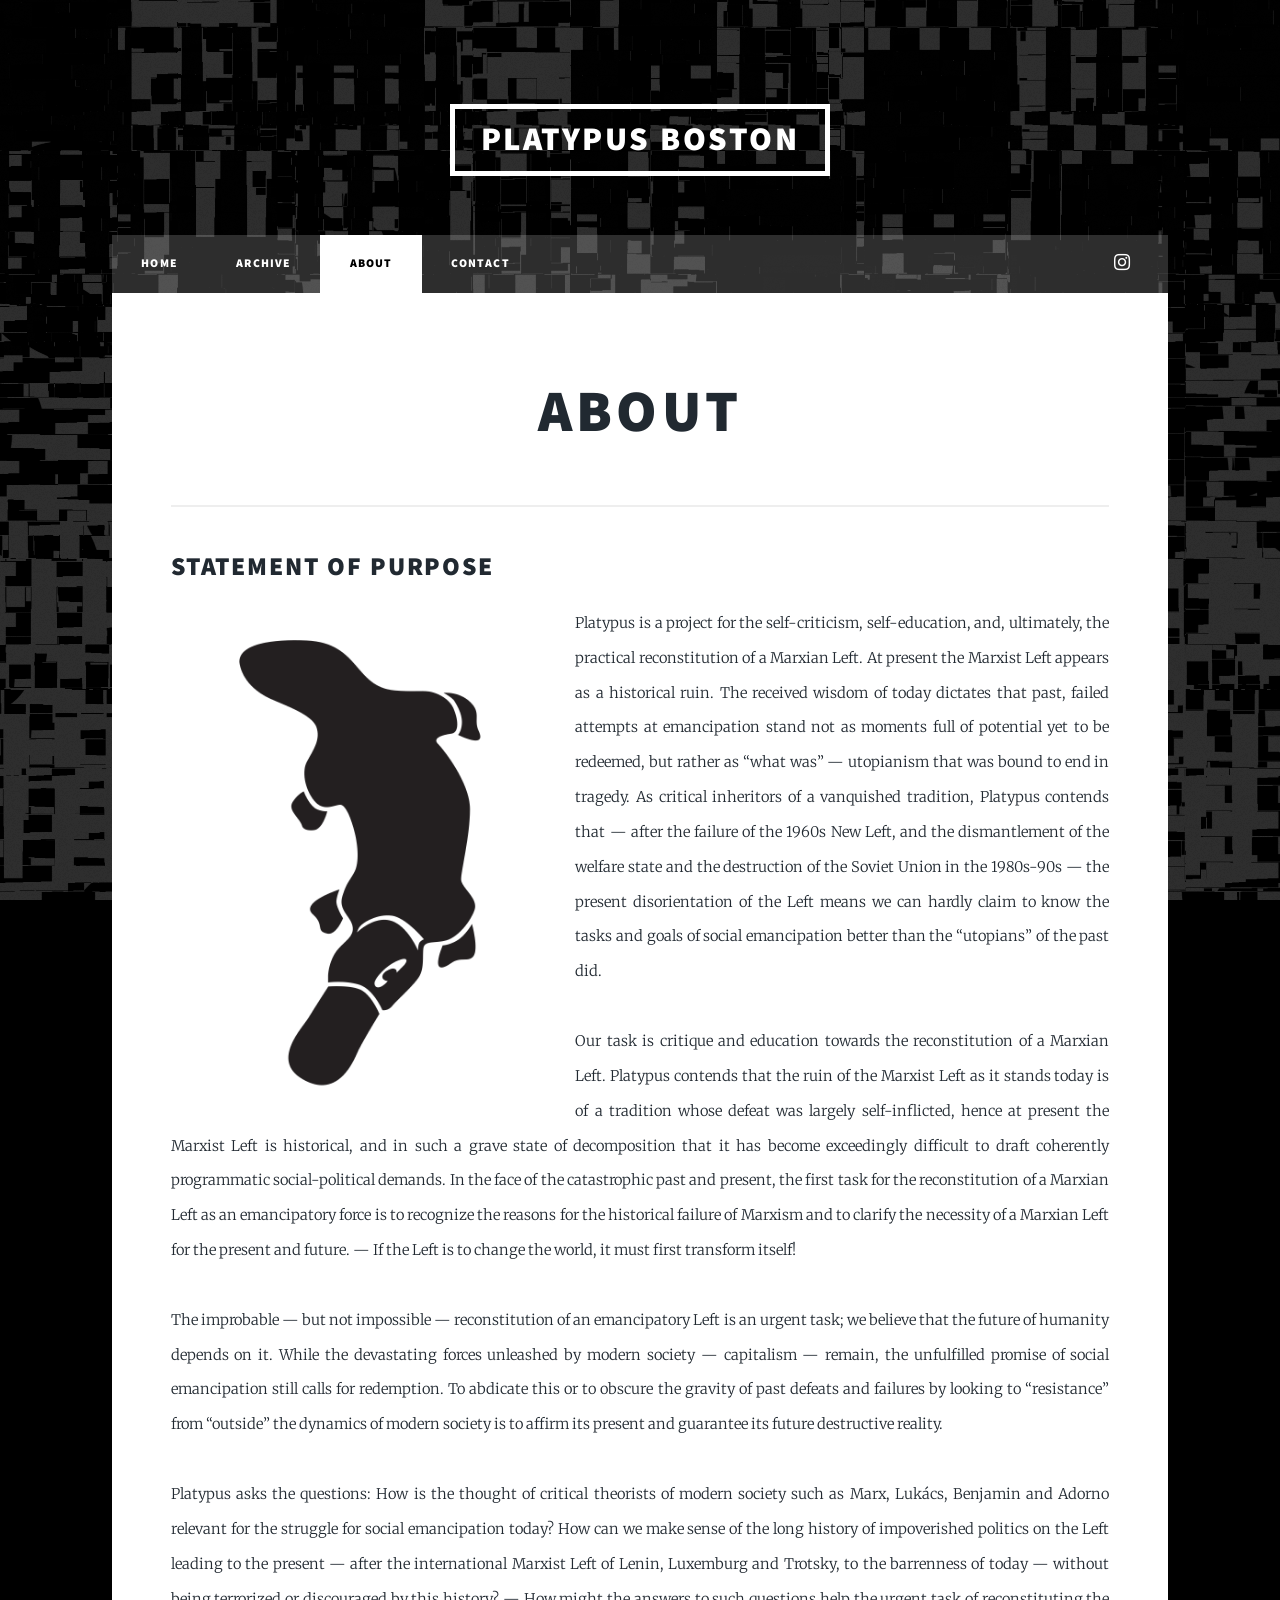
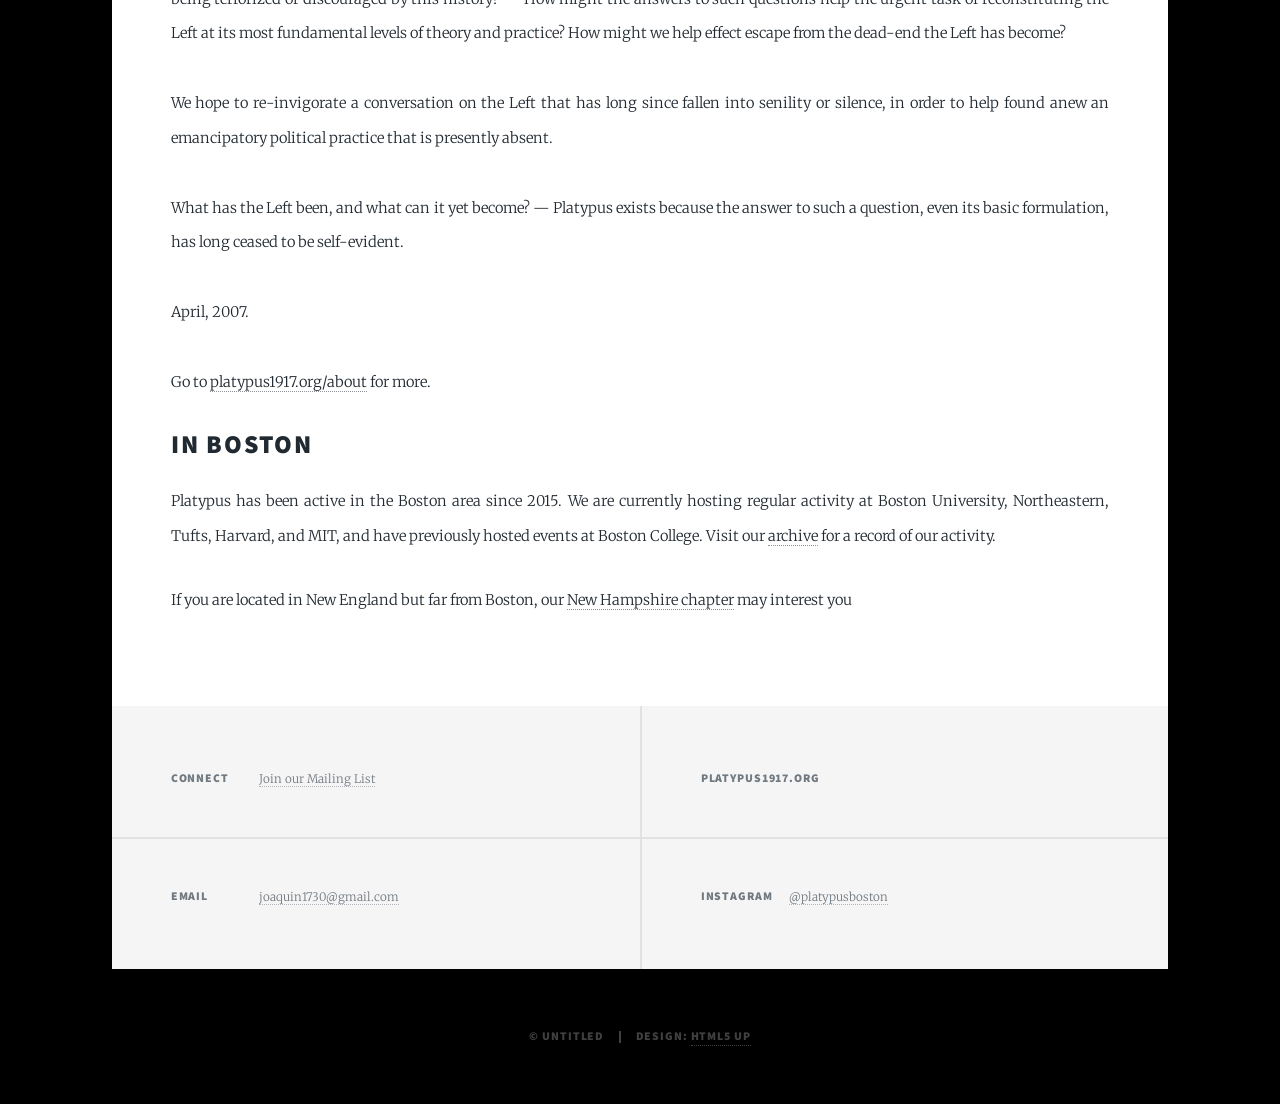
==== commit e27f1050: "post-panel refresh" ====
--- a/docs/about.html
+++ b/docs/about.html
@@ -101,7 +101,7 @@
 									Go to <a href="https://https://platypus1917.org/about/">platypus1917.org/about</a> for more.
 								</p>
 								<h2>In Boston</h2>
-								<p>Platypus has been active in the Boston area since 2015. We are currently located at Boston University, and have previously hosted events at Boston College and Harvard. Visit our <a href="archive1.html">archive</a> for a record of our activity.</p>
+								<p>Platypus has been active in the Boston area since 2015. We are currently hosting regular activity at Boston University, Northeastern, Tufts, Harvard, and MIT, and have previously hosted events at Boston College. Visit our <a href="archive1.html">archive</a> for a record of our activity.</p>
 								<p>If you are located in New England but far from Boston, our <a href="https://www.instagram.com/platypusunh/">New Hampshire chapter</a> may interest you</p>
 							</section>
 
--- a/docs/assets/css/main.css
+++ b/docs/assets/css/main.css
@@ -99,7 +99,7 @@
 	}
 
 	body {
-		background-color: #1e252d;
+		background-color: #000000;
 	}
 
 		body.is-preload *, body.is-preload *:before, body.is-preload *:after {
@@ -3258,7 +3258,7 @@
 			-webkit-transition-delay: 0.75s;
 			-ms-transition-delay: 0.75s;
 			transition-delay: 0.75s;
-			background: #1e252d;
+			background: #000000;
 			content: '';
 			display: block;
 			height: 100%;
@@ -3374,7 +3374,7 @@
 			#intro .button.primary {
 				background-color: #ffffff;
 				box-shadow: none;
-				color: #1e252d !important;
+				color: #000000 !important;
 			}
 
 				#intro input[type="submit"].primary:hover,
@@ -3726,7 +3726,7 @@
 				}
 
 					#nav ul.links li.active a {
-						color: #1e252d;
+						color: #000000;
 					}
 
 						#nav ul.links li.active a:hover {
